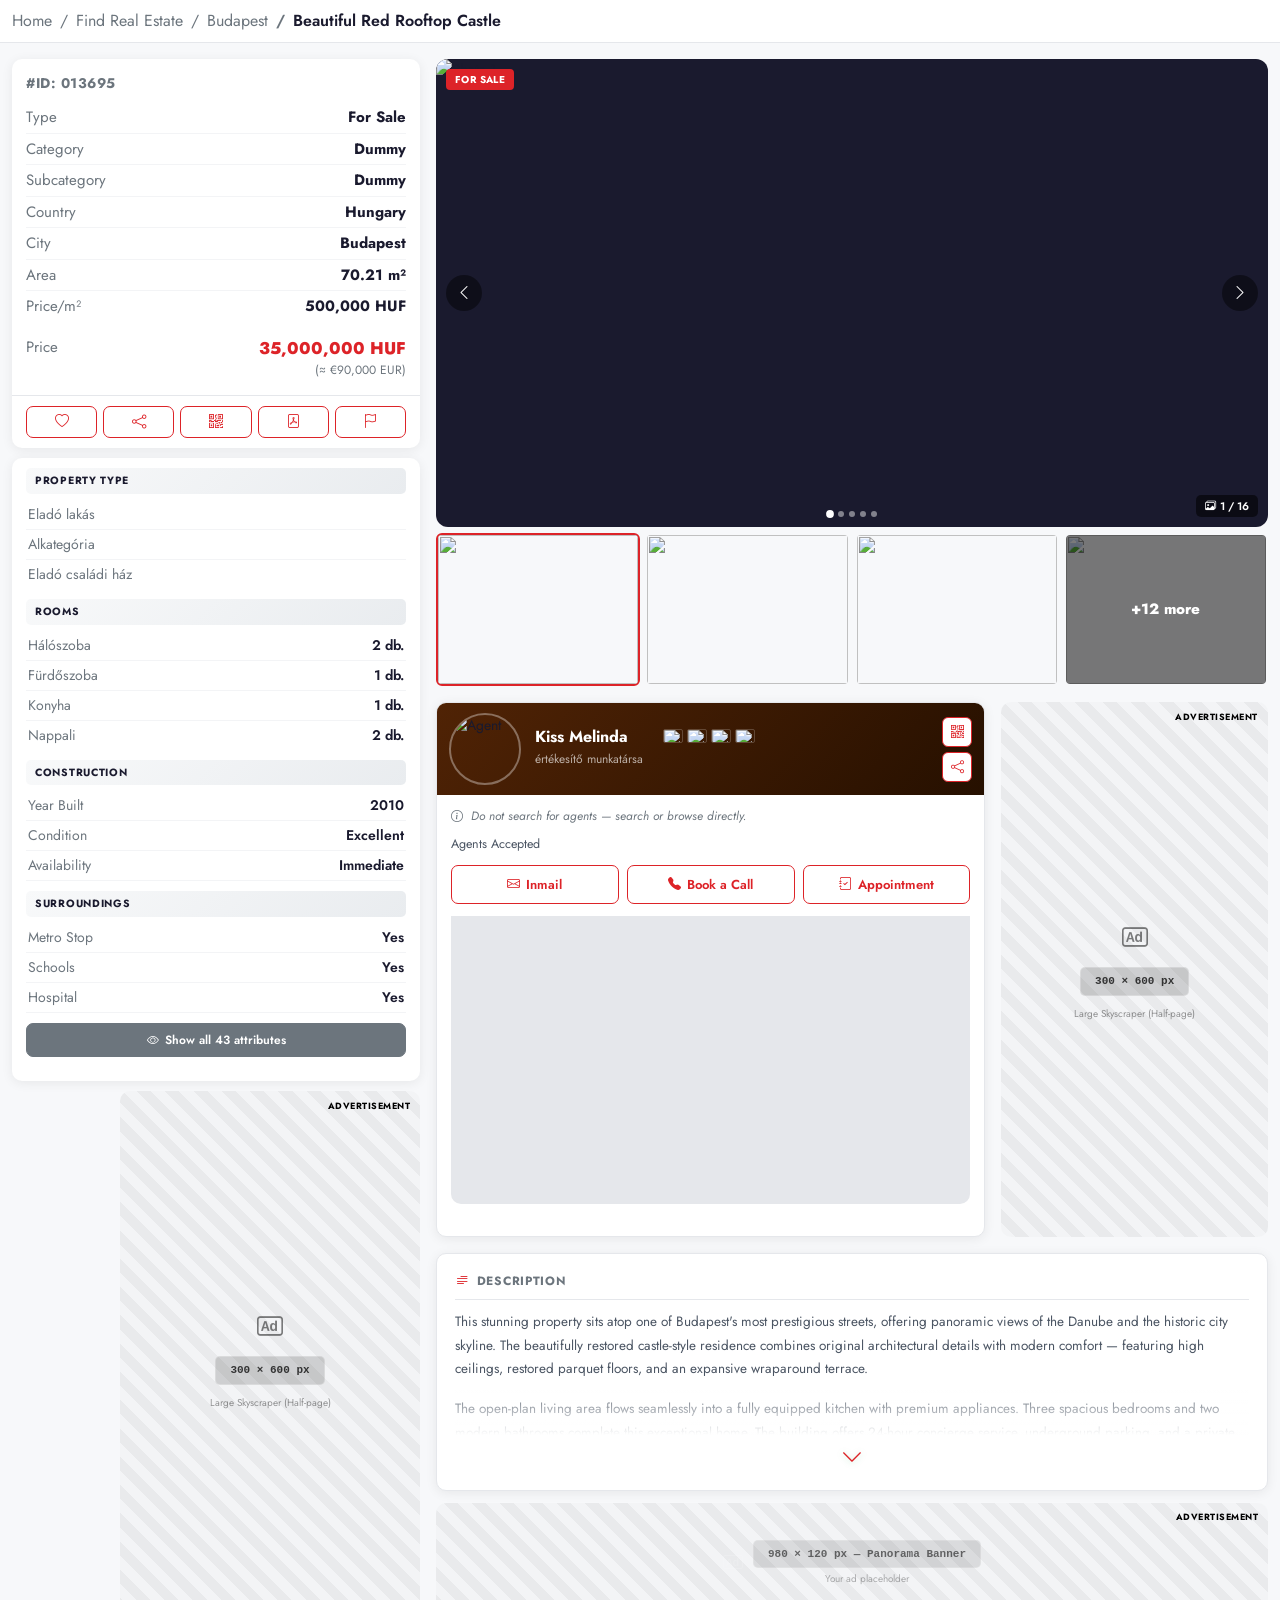
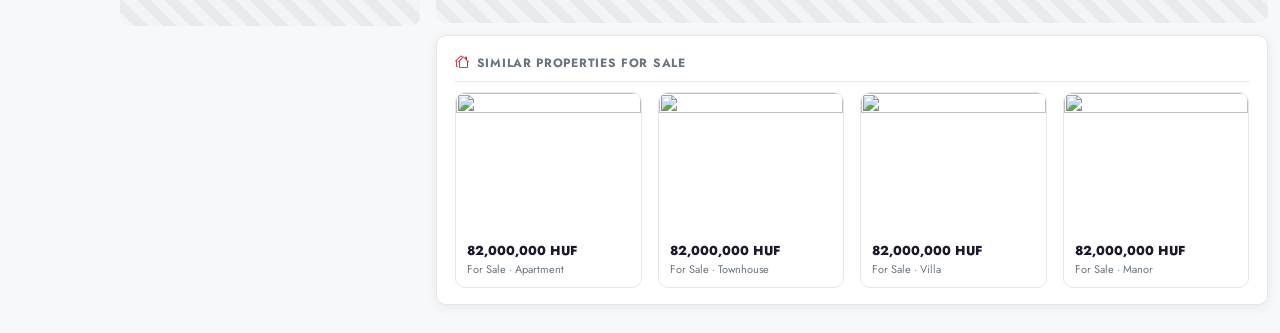
==== property-detail-2.html @ b37d479c "new updates" ====
<!DOCTYPE html>
<html lang="en">
<head>
    <meta charset="UTF-8">
    <meta name="viewport" content="width=device-width, initial-scale=1.0">
    <title>Property Detail — PropAfar</title>

    <link href="https://cdn.jsdelivr.net/npm/bootstrap@5.3.3/dist/css/bootstrap.min.css" rel="stylesheet">
    <link href="https://cdn.jsdelivr.net/npm/bootstrap-icons@1.11.3/font/bootstrap-icons.min.css" rel="stylesheet">
    <link href="https://fonts.googleapis.com/css2?family=Jost:wght@300;400;500;600;700;800&display=swap" rel="stylesheet">

    <style>
        /* ═══════════════════════════════
           TOKENS
        ═══════════════════════════════ */
        :root {
            --red:        #dd2328;
            --red-dark:   #b91c2c;
            --brown-grad: linear-gradient(135deg,#502305 0%,#261000 100%);
            --dark:       #1a1a2e;
            --grey:       #6c757d;
            --border:     #e5e7eb;
            --bg:         #f7f8fa;
            --white:      #ffffff;
            --font:       'Jost', sans-serif;
            --radius:     10px;
            --shadow:     0 2px 12px rgba(0,0,0,0.07);
        }

        *, body { box-sizing: border-box; }
        body {
            font-family: var(--font);
            background: var(--bg);
            color: var(--dark);
            font-size: 14px;
        }
        a { text-decoration: none; color: inherit; }

        /* ── Breadcrumb ── */
        .page-topbar {
            background: var(--white);
            border-bottom: 1px solid var(--border);
            padding: 9px 0;
        }
        .breadcrumb { margin: 0; font-size: 16px; }
        .breadcrumb-item + .breadcrumb-item::before { color: var(--grey); }
        .breadcrumb-item a { color: var(--grey); }
        .breadcrumb-item.active { color: var(--dark); font-weight: 600; }

        /* ── Full-width title bar ── */
        .title-bar {
            padding: 10px 6px;
            border-top: 1px solid #d7d7d7;
            border-radius: 12px 12px 0px 0px;
            margin-top: 12px;
            background: #fff;
        }
        .prop-main-title {
            font-size: 22px;
            font-weight: 800;
            color: var(--dark);
            line-height: 1.25;
            margin: 0;
        }

        /* ════════════════════════════════════
           LEFT COL COMPONENTS
        ════════════════════════════════════ */
        .left-card {
            background: var(--white);
            /*border: 1px solid var(--border);*/
            border-radius: 10px;
            box-shadow: var(--shadow);
            margin-bottom: 10px;
        }

        /* Meta info rows */
        .meta-block { padding: 14px 14px 10px; }
        .meta-id {
            font-size: 14px; font-weight: 700; color: var(--grey);
            text-transform: uppercase; letter-spacing: 0.5px;
            margin-bottom: 8px;
        }
        .meta-row {
            display: flex; justify-content: space-between;
            font-size: 15px; padding: 4px 0;
            border-bottom: 1px solid #f3f4f6;
        }
        .meta-row:last-child { border-bottom: none; }
        .meta-row .ml { color: var(--grey); }
        .meta-row .mv { color: var(--dark); font-weight: 700; text-align: right; }
        .price-line {
            padding: 10px 14px 12px;
            border-top: 1px solid var(--border);
        }
        .price-main { font-size: 17px; font-weight: 800; color: var(--red); margin: 0; }
        .price-sub  { font-size: 12px; color: var(--grey); margin: 0; }

        /* Icon action buttons row (inside left col) */
        .icon-row {
            display: flex; gap: 6px;
            padding: 10px 14px;
            border-top: 1px solid var(--border);
            flex-wrap: wrap;
        }
        .icon-btn {
            flex: 1; min-width: 30px;
            height: 32px;
            border: 1.5px solid var(--red);
            border-radius: 7px;
            background: var(--white);
            display: flex; align-items: center; justify-content: center;
            font-size: 14px; color: var(--red);
            cursor: pointer; transition: all 0.18s;
        }
        .icon-btn:hover { border-color: var(--red); color: var(--white); background: var(--red); }

        /* Nav tabs */
        .nav-tab-link {
            display: flex; align-items: center; gap: 8px;
            padding: 9px 14px; font-size: 12.5px; font-weight: 600;
            color: var(--grey); border-bottom: 1px solid var(--border);
            transition: all 0.15s; cursor: pointer;
        }
        .nav-tab-link:last-child { border-bottom: none; }
        .nav-tab-link:hover { color: var(--red); background: #fff5f5; }
        .nav-tab-link.active { color: var(--red); background: #fff5f5; font-weight: 700; }
        .nav-tab-link i { font-size: 14px; }

        /* Specs section */
        .specs-block { padding: 0 14px 12px; }
        .specs-hdr {
            background: linear-gradient(135deg, #f8f9fa 0%, #e9ecef 100%);
            font-size: 10.5px; font-weight: 700;
            text-transform: uppercase; letter-spacing: 0.7px;
            padding: 5px 9px; border-radius: 5px;
            margin: 10px 0 6px;
        }
        .spec-row {
            display: flex; justify-content: space-between;
            padding: 4px 2px; font-size: 14px;
            border-bottom: 1px solid #f3f4f6;
        }
        .spec-row:last-child { border-bottom: none; }
        .spec-row .sl { color: var(--grey); }
        .spec-row .sv { color: var(--dark); font-weight: 600; text-align: right; }

        /* Show all button */
        .btn-show-all {
            width: 100%; padding: 7px 10px;
            border: 1.5px solid #6c757d;
            border-radius: 7px; background: #6c757d;
            font-family: var(--font); font-size: 12px; font-weight: 600;
            color: #fff; cursor: pointer; transition: all 0.18s;
            display: flex; align-items: center; justify-content: center; gap: 6px;
            margin-top: 10px;
        }
        .btn-show-all:hover { border-color: var(--red); background: var(--red); }

        /* Map */
        .map-frame {
            border-radius: 0 0 var(--radius) var(--radius);
            overflow: hidden;
            height: 288px;
            background: #e5e7eb;
            display: flex; align-items: center; justify-content: center;
            color: var(--grey); font-size: 13px; gap: 8px;
        }
        .map-actions {
            display: flex; gap: 6px; padding: 8px 14px;
            border-top: 1px solid var(--border);
        }
        .map-btn {
            flex: 1; padding: 6px;
            border: 1.5px solid var(--border); border-radius: 6px;
            background: var(--white); font-family: var(--font);
            font-size: 11.5px; font-weight: 600; color: var(--grey);
            cursor: pointer; transition: all 0.15s;
            display: flex; align-items: center; justify-content: center; gap: 4px;
        }
        .map-btn:hover { border-color: var(--red); color: var(--red); }

        /* Post Ad btn */
        .btn-post-ad {
            background: var(--red); color: #fff;
            border: none; border-radius: 7px;
            padding: 7px 16px;
            font-family: var(--font); font-size: 12.5px; font-weight: 700;
            cursor: pointer; transition: background 0.18s; white-space: nowrap;
        }
        .btn-post-ad:hover { background: var(--red-dark); }

        /* ════════════════════════════════════
           RIGHT COL — GALLERY
        ════════════════════════════════════ */
        /* ── Gallery slider ── */
        .gallery-wrap {
            border-radius: 12px;
            overflow: hidden; margin-bottom: 6px;
            position: relative; background: #1a1a2e;
            aspect-ratio: 16/9;
        }

        /* Slides container */
        .gallery-slides {
            display: flex;
            width: 100%; height: 100%;
            transition: transform 0.4s cubic-bezier(0.4,0,0.2,1);
            will-change: transform;
        }
        .gallery-slide {
            min-width: 100%; height: 100%; flex-shrink: 0;
        }
        .gallery-slide img {
            width: 100%; height: 100%; object-fit: cover; display: block;
        }

        /* Prev / Next arrows */
        .gallery-arrow {
            position: absolute; top: 50%; transform: translateY(-50%);
            width: 36px; height: 36px;
            background: rgba(0,0,0,0.45);
            border: none; border-radius: 50%;
            color: #fff; font-size: 16px;
            display: flex; align-items: center; justify-content: center;
            cursor: pointer; z-index: 5;
            transition: background 0.2s;
        }
        .gallery-arrow:hover { background: rgba(0,0,0,0.75); }
        .gallery-arrow.prev { left: 10px; }
        .gallery-arrow.next { right: 10px; }

        .gallery-badge {
            position: absolute; top: 10px; left: 10px; z-index: 5;
            background: var(--red); color: #fff;
            font-size: 10px; font-weight: 700;
            padding: 3px 9px; border-radius: 4px;
            text-transform: uppercase; letter-spacing: 0.4px;
        }
        .gallery-count {
            position: absolute; bottom: 10px; right: 10px; z-index: 5;
            background: rgba(0,0,0,0.55); color: #fff;
            font-size: 11px; font-weight: 600;
            padding: 3px 9px; border-radius: 5px;
            display: flex; align-items: center; gap: 4px;
        }

        /* Dot indicators */
        .gallery-dots {
            position: absolute; bottom: 10px; left: 50%; transform: translateX(-50%);
            display: flex; gap: 5px; z-index: 5;
        }
        .gdot {
            width: 6px; height: 6px; border-radius: 50%;
            background: rgba(255,255,255,0.45);
            cursor: pointer; transition: all 0.2s;
            border: none; padding: 0;
        }
        .gdot.active { background: #fff; transform: scale(1.3); }

        /* Thumbnails */
        .thumbs-row {
            display: grid; grid-template-columns: repeat(4,1fr); gap: 5px;
        }
        .thumb-item {
            border-radius: 6px; overflow: hidden;
            aspect-ratio: 4/3; cursor: pointer; position: relative;
            border: 2.5px solid transparent;
            transition: border-color 0.2s;
        }
        .thumb-item img {
            width: 100%; height: 100%; object-fit: cover; display: block;
            transition: transform 0.25s;
        }
        .thumb-item:hover img { transform: scale(1.06); }
        .thumb-item.active { border-color: var(--red); }

        /* Last thumb overlay: shows "+N more" */
        .thumb-item.more-overlay::after {
            content: attr(data-more);
            position: absolute; inset: 0;
            background: rgba(0,0,0,0.52); color: #fff;
            font-size: 15px; font-weight: 800;
            display: flex; align-items: center; justify-content: center;
            border-radius: 4px;
        }

        /* Lightbox overlay */
        .lightbox {
            display: none;
            position: fixed; inset: 0; z-index: 9999;
            background: rgba(0,0,0,0.92);
            align-items: center; justify-content: center;
            flex-direction: column;
        }
        .lightbox.open { display: flex; }
        .lightbox-img {
            max-width: 90vw; max-height: 80vh;
            object-fit: contain; border-radius: 8px;
            display: block;
        }
        .lightbox-close {
            position: absolute; top: 16px; right: 20px;
            background: none; border: none; color: #fff;
            font-size: 28px; cursor: pointer; line-height: 1;
        }
        .lightbox-nav {
            position: absolute; top: 45%; transform: translateY(-50%);
            width: 44px; height: 44px;
            background: rgba(255,255,255,0.15); border: none;
            border-radius: 50%; color: #fff; font-size: 20px;
            display: flex; align-items: center; justify-content: center;
            cursor: pointer; transition: background 0.2s;
        }
        .lightbox-nav:hover { background: rgba(255,255,255,0.3); }
        .lightbox-nav.prev { left: 20px; }
        .lightbox-nav.next { right: 20px; }
        .lightbox-counter {
            margin-top: 14px; color: rgba(255,255,255,0.6);
            font-size: 13px; font-weight: 600;
        }

        /* ════════════════════════════════════
           vCARD  (col-lg-8 below photos)
        ════════════════════════════════════ */
        .vcard {
            background: var(--white);
            border: 1px solid var(--border);
            border-radius: var(--radius);
            overflow: hidden; box-shadow: var(--shadow);
            height: 100%;
        }

        /* Horizontal header row */
        .vcard-hdr {
            background: var(--brown-grad);
            padding: 10px 12px;
            display: flex; align-items: center; gap: 14px;
        }
        .vcard-avatar {
            width: 72px; height: 72px; border-radius: 50%;
            border: 2.5px solid rgba(255,255,255,0.35);
            object-fit: cover; flex-shrink: 0;
        }
        .vcard-hdr-right { flex: 1; min-width: 0;    flex-direction: row;
    display: flex;
    gap: 20px;
    align-items: self-start; }
        .vcard-brand {
            display: flex; align-items: center; gap: 6px;
            margin-bottom: 4px;
        }
        .vcard-brand-logo {
            font-size: 15px; font-weight: 800; color: #fff;
            letter-spacing: -0.3px;
        }
        .vcard-brand-logo span { color: rgba(255,255,255,0.6); }
        .vcard-name { font-size: 16px; font-weight: 700; color: #fff; margin-bottom: 1px; }
        .vcard-role { font-size: 12px; color: rgba(255,255,255,0.65); margin-bottom: 6px; }
        .vcard-flags { display: flex; gap: 4px; }
        .flag-img {
            width: 20px; height: 14px; border-radius: 2px;
            object-fit: cover; border: 1px solid rgba(255,255,255,0.2);
        }
        /* small icon actions in vcard header */
        .vcard-hdr-icons {
            display: flex; gap: 5px; margin-left: auto; flex-shrink: 0;flex-direction: column;
        }
        .vcard-icon-btn {
            width: 30px; height: 30px;
            border-radius: 6px; background: rgba(255,255,255,1);
            border: 1.5px solid var(--red);
            display: flex; align-items: center; justify-content: center;
            font-size: 13px; color: rgba(255,255,255,0.8);
            cursor: pointer; transition: background 0.15s;
        }
        .vcard-icon-btn i {
            color: var(--red);
        }
        .vcard-icon-btn:hover { background: var(--red);color: var(--white); }
        .vcard-icon-btn:hover i {
            color: var(--white);
        }
        /* vCard body */
        .vcard-body { padding: 12px 14px; }
        .vcard-note {
            font-size: 12px; color: var(--grey);
            font-style: italic; margin-bottom: 10px;
        }
        .vcard-desc {
            font-size: 12.5px; color: #4b5563;
            line-height: 1.55; margin-bottom: 10px;
        }

        /* CTA buttons grid */
        .vcard-btns { display: grid; grid-template-columns: 1fr 1fr 1fr; gap: 8px; margin-bottom: 12px; }
        .btn-v-outline {
            padding: 9px 8px; border: 1.5px solid var(--red);
            border-radius: 7px; background: var(--white);
            font-family: var(--font); font-size: 13px; font-weight: 600;
            color: var(--red); cursor: pointer; transition: all 0.18s;
            display: flex; align-items: center; justify-content: center; gap: 6px;
        }
        .btn-v-outline:hover { border-color: var(--red); color: var(--white);background: var(--red); }
        .btn-v-solid {
            padding: 9px 8px; border: none;
            border-radius: 7px; background: var(--red);
            font-family: var(--font); font-size: 13px; font-weight: 700;
            color: #fff; cursor: pointer; transition: background 0.18s;
            display: flex; align-items: center; justify-content: center; gap: 6px;
        }
        .btn-v-solid:hover { background: var(--red-dark); }

        /* Other listings slider */
        .slider-label {
            font-size: 11px; font-weight: 700; color: var(--grey);
            text-transform: uppercase; letter-spacing: 0.6px;
            margin-bottom: 7px;
        }
        .slider-nav { display: flex; gap: 5px; margin-bottom: 6px; }
        .slider-arrow {
            width: 24px; height: 24px; border-radius: 5px;
            border: 1.5px solid var(--border); background: var(--white);
            display: flex; align-items: center; justify-content: center;
            font-size: 11px; color: var(--grey); cursor: pointer; transition: all 0.15s;
        }
        .slider-arrow:hover { border-color: var(--red); color: var(--red); }
        .listing-slider {
            display: flex; gap: 8px;
            overflow-x: auto; scroll-behavior: smooth;
            scrollbar-width: none; padding-bottom: 4px;
        }
        .listing-slider::-webkit-scrollbar { display: none; }
        .mini-card { flex-shrink: 0; width: 96px; cursor: pointer; }
        .mini-card img {
            width: 100%; aspect-ratio: 4/3; object-fit: cover;
            border-radius: 6px; border: 1px solid var(--border);
            display: block; transition: transform 0.2s;
        }
        .mini-card:hover img { transform: scale(1.03); }
        .mini-price { font-size: 10.5px; font-weight: 700; color: var(--dark); margin-top: 3px; }
        .mini-loc   { font-size: 10px; color: var(--grey); white-space: nowrap; overflow: hidden; text-overflow: ellipsis; }
        .btn-view-all {
            width: 100%; padding: 7px;
            border: 1.5px solid #6c757d; border-radius: 7px;
            background: #6c757d; font-family: var(--font);
            font-size: 12px; font-weight: 600; color: #fff;
            cursor: pointer; transition: all 0.18s; margin-top: 8px;
            display: flex; align-items: center; justify-content: center; gap: 5px;
        }
        .btn-view-all:hover { border-color: var(--red); background: var(--red); }

        /* ════════════════════════════════════
           VERTICAL AD  col-lg-4
        ════════════════════════════════════ */
        .ad-vertical {
            background: repeating-linear-gradient(
            45deg, #f3f4f6 0px, #f3f4f6 10px, #e9eaec 10px, #e9eaec 20px);
            border-radius: var(--radius);
            height: 100%; min-height: 535px;min-width: 250px;max-width: 300px;
            display: flex; flex-direction: column;
            align-items: center; justify-content: center;
            gap: 10px; position: relative;
        }
        .ad-label-tag {
            position: absolute; top: 8px; right: 10px;
            font-size: 9px; font-weight: 700;
            text-transform: uppercase; letter-spacing: 0.5px;
            color: #000;
        }
        .ad-size-pill {
            background: rgba(0,0,0,0.15);
            border: 1px solid rgba(255,255,255,0.25);
            color: rgba(0,0,0,0.75);
            font-size: 11px; font-weight: 700;
            padding: 5px 14px; border-radius: 5px;
            font-family: 'Courier New', monospace;
        }
        .ad-vertical small { color: rgba(0,0,0,0.4); font-size: 10px; }

        /* ════════════════════════════════════
           BELOW — Description, Panorama, Similar
        ════════════════════════════════════ */
        .section-card {
            background: var(--white);
            border: 1px solid var(--border);
            border-radius: var(--radius);
            padding: 16px 18px;
            box-shadow: var(--shadow);
            margin-bottom: 12px;
        }
        .section-title {
            font-size: 12px; font-weight: 700;
            text-transform: uppercase; letter-spacing: 0.7px;
            color: var(--grey); margin-bottom: 10px;
            padding-bottom: 8px; border-bottom: 1px solid var(--border);
            display: flex; align-items: center; gap: 7px;
        }
        .section-title i { color: var(--red); font-size: 14px; }
        .desc-text { font-size: 13.5px; color: #4b5563; line-height: 1.75; }

        /* Panorama */
        .panorama-ad {
            background: repeating-linear-gradient(
            45deg, #f3f4f6 0px, #f3f4f6 10px, #e9eaec 10px, #e9eaec 20px
          );
            border-radius: var(--radius);
            height: 120px; margin-bottom: 12px;
            display: flex; align-items: center; justify-content: center;
            gap: 10px; position: relative;
            color: rgba(255,255,255,0.5);
        }
        .panorama-ad .ad-label-tag { position:absolute; top:7px; right:10px; }
        .panorama-ad .ad-size-pill {
            background: rgba(0,0,0,0.1);
            border: 1px solid rgba(255,255,255,0.18);
            color: rgba(0,0,0,0.55);
        }

        /* Similar */
        .sim-card {
            background: var(--white); border: 1px solid var(--border);
            border-radius: var(--radius); overflow: hidden;
            transition: box-shadow 0.2s, transform 0.2s;
        }
        .sim-card:hover { box-shadow: 0 6px 20px rgba(0,0,0,0.1); transform: translateY(-2px); }
        .sim-card img { width: 100%; aspect-ratio: 4/3; object-fit: cover; display: block; }
        .sim-body { padding: 9px 11px; }
        .sim-price { font-size: 13px; font-weight: 800; color: var(--dark); margin-bottom: 1px; }
        .sim-sub   { font-size: 11px; color: var(--grey); }

        /* ════════════════════════════════════
           MODALS
        ════════════════════════════════════ */
        .modal-content {
            border: none; border-radius: 14px; overflow: hidden;
            box-shadow: 0 20px 60px rgba(0,0,0,0.2);
            font-family: var(--font);
        }
        .modal-header {
            border-bottom: 1px solid var(--border); padding: 14px 18px;
            background: var(--white);
        }
        .modal-title { font-size: 15px; font-weight: 700; color: var(--dark); display: flex; align-items: center; gap: 7px; }
        .modal-title i { color: var(--red); }
        .modal-body { padding: 16px 18px; }
        .modal-footer { border-top: 1px solid var(--border); padding: 11px 18px; }

        .form-label { font-size: 12px; font-weight: 600; color: var(--grey); margin-bottom: 4px; }
        .form-control, .form-select {
            border: 1.5px solid var(--border); border-radius: 7px;
            font-family: var(--font); font-size: 13.5px; padding: 8px 11px; color: var(--dark);
        }
        .form-control:focus, .form-select:focus {
            border-color: var(--red); box-shadow: 0 0 0 3px rgba(221,35,40,0.1);
        }
        .btn-modal-primary {
            background: var(--red); color: #fff; border: none; border-radius: 7px;
            padding: 9px 20px; font-family: var(--font); font-size: 13.5px;
            font-weight: 700; cursor: pointer; transition: background 0.18s;
        }
        .btn-modal-primary:hover { background: var(--red-dark); color: #fff; }
        .btn-modal-secondary {
            background: var(--bg); color: var(--dark);
            border: 1.5px solid var(--border); border-radius: 7px;
            padding: 9px 18px; font-family: var(--font);
            font-size: 13.5px; font-weight: 600; cursor: pointer; transition: all 0.18s;
        }
        .btn-modal-secondary:hover { border-color: var(--grey); }

        /* Share icons */
        .share-icons { display: flex; gap: 7px; flex-wrap: wrap; margin-top: 10px; }
        .sh-icon {
            width: 36px; height: 36px; border-radius: 7px;
            display: flex; align-items: center; justify-content: center;
            font-size: 16px; color: #fff; cursor: pointer;
        }
        .sh-icon:hover { opacity: 0.82; }
        .sh-fb { background: #1877F2; } .sh-tw { background: #1DA1F2; }
        .sh-wa { background: #25D366; } .sh-em { background: var(--grey); }
        .sh-li { background: #0A66C2; }

        /* Folder options */
        .folder-opt {
            border: 1.5px solid var(--border); border-radius: 7px;
            padding: 8px 12px; cursor: pointer; margin-bottom: 7px;
            display: flex; align-items: center; gap: 8px;
            font-size: 13px; font-weight: 600; color: var(--dark); transition: all 0.18s;
        }
        .folder-opt:hover { border-color: var(--red); background: #fff5f5; color: var(--red); }
        .folder-opt i { font-size: 15px; }

        /* Report options */
        .report-opt {
            border: 1.5px solid var(--border); border-radius: 7px;
            padding: 8px 11px; cursor: pointer; margin-bottom: 7px;
            display: flex; align-items: center; gap: 8px;
            font-size: 12.5px; transition: all 0.18s;
        }
        .report-opt:hover { border-color: var(--red); background: #fff5f5; }
        .report-opt input { accent-color: var(--red); }

        /* Booking */
        .step-bar { display: flex; gap: 3px; margin-bottom: 16px; }
        .sdot {
            flex: 1; height: 4px; border-radius: 2px;
            background: var(--border); transition: background 0.3s;
        }
        .sdot.active { background: var(--red); }
        .sdot.done   { background: #16a34a; }

        .book-opt {
            border: 1.5px solid var(--border); border-radius: 9px;
            padding: 12px 13px; cursor: pointer; margin-bottom: 8px;
            display: flex; align-items: center; gap: 11px; transition: all 0.18s;
        }
        .book-opt:hover, .book-opt.selected { border-color: var(--red); background: #fff5f5; }
        .book-opt-icon {
            width: 38px; height: 38px; border-radius: 8px;
            background: var(--bg); display: flex; align-items: center; justify-content: center;
            font-size: 17px; flex-shrink: 0;
        }
        .book-opt h6 { margin: 0 0 2px; font-size: 13px; font-weight: 700; }
        .book-opt p  { margin: 0; font-size: 12px; color: var(--grey); }

        .date-grid-wrap .hdr-row, .date-grid-wrap .day-row {
            display: grid; grid-template-columns: repeat(7,1fr); gap: 2px;
        }
        .cal-hdr { text-align: center; font-size: 10px; font-weight: 700; color: var(--grey); padding: 3px 0; }
        .cal-day {
            text-align: center; padding: 5px 0; border-radius: 5px;
            font-size: 12px; font-weight: 600; cursor: pointer;
            color: var(--dark); transition: all 0.15s;
        }
        .cal-day:hover  { background: #fff5f5; color: var(--red); }
        .cal-day.sel    { background: var(--red); color: #fff; }
        .cal-day.today  { border: 1.5px solid var(--red); }
        .cal-day.off    { color: #d1d5db; cursor: not-allowed; }

        .time-grid { display: grid; grid-template-columns: repeat(4,1fr); gap: 5px; margin-top: 8px; }
        .t-slot {
            border: 1.5px solid var(--border); border-radius: 6px;
            padding: 7px 3px; text-align: center;
            font-size: 12px; font-weight: 600; cursor: pointer;
            color: var(--dark); transition: all 0.15s;
        }
        .t-slot:hover   { border-color: var(--red); color: var(--red); }
        .t-slot.sel     { background: var(--red); color: #fff; border-color: var(--red); }
        .t-slot.off     { opacity: 0.35; cursor: not-allowed; }

        .confirm-box {
            background: var(--bg); border-radius: 8px;
            padding: 11px 13px; margin-bottom: 13px;
        }
        .c-row {
            display: flex; justify-content: space-between;
            padding: 4px 0; font-size: 12.5px;
            border-bottom: 1px solid var(--border);
        }
        .c-row:last-child { border-bottom: none; }
        .c-row .cl { color: var(--grey); }
        .c-row .cv { font-weight: 700; color: var(--dark); }

        .success-block { text-align: center; padding: 14px 0; }
        .suc-circle {
            width: 58px; height: 58px; border-radius: 50%;
            background: #f0fdf4; border: 2px solid #16a34a;
            display: flex; align-items: center; justify-content: center;
            font-size: 25px; color: #16a34a; margin: 0 auto 12px;
        }
        .success-block h5 { font-weight: 800; color: var(--dark); margin-bottom: 5px; }
        .success-block p  { font-size: 13px; color: var(--grey); line-height: 1.6; }

        /* QR box */
        .qr-box { background: var(--bg); border-radius: 9px; padding: 16px; text-align: center; }

        /* Package options */
        .pkg-opt {
            border: 1.5px solid var(--border); border-radius: 8px;
            padding: 10px; text-align: center; cursor: pointer;
            transition: all 0.18s;
        }
        .pkg-opt:hover, .pkg-opt.selected { border-color: var(--red); background: #fff5f5; }
        .pkg-opt strong { display: block; font-size: 13px; margin-bottom: 2px; }
        .pkg-opt small { color: var(--grey); font-size: 11.5px; }

        @media (max-width: 992px) {
            .ad-vertical { min-height: 280px; }
        }
        @media (max-width: 768px) {
            .thumbs-row { grid-template-columns: repeat(4,1fr); }
            .vcard-btns { grid-template-columns: 1fr; }
        }
        .desc-collapse {
                        position: relative;
                        max-height: 125px;       /* ~3 lines collapsed */
                        overflow: hidden;
                        transition: max-height 0.45s ease;
                    }
                    .desc-collapse.expanded {
                        max-height: 600px;
                    }
                    /* White fade-out gradient at bottom */
                    .desc-fade {
                        position: absolute;
                        bottom: 0; left: 0; right: 0;
                        height: 52px;
                        background: linear-gradient(to bottom, rgba(255,255,255,0) 0%, rgba(255,255,255,1) 100%);
                        pointer-events: none;
                        transition: opacity 0.3s ease;
                    }
                    .desc-collapse.expanded .desc-fade {
                        opacity: 0;
                    }
                    /* Chevron toggle button */
                    .desc-toggle {
                        display: flex;
                        align-items: center;
                        justify-content: center;
                        margin-top: 6px;
                        cursor: pointer;
                    }
                    .desc-toggle i {
                        font-size: 22px;
                        color: #dd2328;          /* green chevron as in screenshot */
                        font-weight: 900;
                        transition: transform 0.35s ease;
                        filter: drop-shadow(0 1px 3px rgba(22,163,74,0.25));
                    }
                    .desc-toggle i.flipped {
                        transform: rotate(180deg);
                    }
        .set-lightbox-gallery-ad {
            display: flex;
            gap: 12px;
        }
        @media only screen and (max-width: 991px) {
            .set-lightbox-gallery-ad {
                flex-direction: column;
            }
        }
    </style>
</head>
<body>

    <!-- ═════════════════════════
         BREADCRUMB
    ═════════════════════════ -->
    <div class="page-topbar">
        <div class="container-xxl">
            <nav><ol class="breadcrumb">
                <li class="breadcrumb-item"><a href="#">Home</a></li>
                <li class="breadcrumb-item"><a href="#">Find Real Estate</a></li>
                <li class="breadcrumb-item"><a href="#">Budapest</a></li>
                <li class="breadcrumb-item active">Beautiful Red Rooftop Castle</li>
            </ol></nav>
        </div>
    </div>
    <!-- ═════════════════════════
         MAIN CONTENT
    ═════════════════════════ -->
    <div class="container-xxl py-3">
        <div class="row g-3">

            <!-- ══════════════════
                 LEFT: col-lg-3
            ══════════════════ -->
            <div class="col-lg-4">

                <!-- ID + basic meta -->
                <div class="left-card">
                    <div class="meta-block">
                        <div class="meta-id">#ID: 013695</div>
                        <div class="meta-row"><span class="ml">Type</span><span class="mv">For Sale</span></div>
                        <div class="meta-row"><span class="ml">Category</span><span class="mv">Dummy</span></div>
                        <div class="meta-row"><span class="ml">Subcategory</span><span class="mv">Dummy</span></div>
                        <div class="meta-row"><span class="ml">Country</span><span class="mv">Hungary</span></div>
                        <div class="meta-row"><span class="ml">City</span><span class="mv">Budapest</span></div>
                        <div class="meta-row"><span class="ml">Area</span><span class="mv">70.21 m²</span></div>
                        <div class="meta-row"><span class="ml">Price/m²</span><span class="mv">500,000 HUF</span></div>
                    </div>
                    <div class="price-line text-end border-0 pt-0">
                        <div class="meta-row">
                            <span class="ml">Price</span>
                            <div>
                                <p class="price-main">35,000,000 HUF</p>
                                <p class="price-sub">(≈ €90,000 EUR)</p>
                            </div>
                        </div>
                    </div>

                    <!-- Icon action buttons — INSIDE left col per Figma -->
                    <div class="icon-row">
                        <button class="icon-btn" data-bs-toggle="modal" data-bs-target="#modalFavourite" title="Favourite"><i class="bi bi-heart"></i></button>
                        <button class="icon-btn" data-bs-toggle="modal" data-bs-target="#modalShare"    title="Share"><i class="bi bi-share"></i></button>
                        <button class="icon-btn" data-bs-toggle="modal" data-bs-target="#modalQR"       title="QR Code"><i class="bi bi-qr-code"></i></button>
                        <button class="icon-btn" data-bs-toggle="modal" data-bs-target="#modalPDF"      title="Download PDF"><i class="bi bi-file-pdf"></i></button>
                        <button class="icon-btn" data-bs-toggle="modal" data-bs-target="#modalReport"   title="Report"><i class="bi bi-flag"></i></button>
                    </div>
                </div>

                <!-- Specs -->
                <div class="left-card" style="padding:0 0 12px;">
                    <div class="specs-block">

                        <!-- 2-column sub-grid: Property Type | Rooms -->
                        <div class="row">
                            <div class="col-12">
                                <div class="specs-hdr">Property Type</div>
                                <div class="spec-row"><span class="sl">Eladó lakás</span></div>
                                <div class="spec-row"><span class="sl">Alkategória</span></div>
                                <div class="spec-row"><span class="sl">Eladó családi ház</span></div>
                            </div>
                            <div class="col-12">
                                <div class="specs-hdr">Rooms</div>
                                <div class="spec-row"><span class="sl">Hálószoba</span><span class="sv">2 db.</span></div>
                                <div class="spec-row"><span class="sl">Fürdőszoba</span><span class="sv">1 db.</span></div>
                                <div class="spec-row"><span class="sl">Konyha</span><span class="sv">1 db.</span></div>
                                <div class="spec-row"><span class="sl">Nappali</span><span class="sv">2 db.</span></div>
                            </div>
                        </div>

                        <div class="specs-hdr">Construction</div>
                        <div class="spec-row"><span class="sl">Year Built</span><span class="sv">2010</span></div>
                        <div class="spec-row"><span class="sl">Condition</span><span class="sv">Excellent</span></div>
                        <div class="spec-row"><span class="sl">Availability</span><span class="sv">Immediate</span></div>

                        <div class="specs-hdr">Surroundings</div>
                        <div class="spec-row"><span class="sl">Metro Stop</span><span class="sv">Yes</span></div>
                        <div class="spec-row"><span class="sl">Schools</span><span class="sv">Yes</span></div>
                        <div class="spec-row"><span class="sl">Hospital</span><span class="sv">Yes</span></div>

                        <button class="btn-show-all" data-bs-toggle="modal" data-bs-target="#modalAllSpecs">
                            <i class="bi bi-eye"></i> Show all 43 attributes
                        </button>
                    </div>
                </div>
                <div class="left-card bg-transparent shadow-none">
                    <div class="ad-vertical ms-auto">
                        <span class="ad-label-tag">Advertisement</span>
                        <i class="bi bi-badge-ad" style="font-size:26px;color:rgba(0,0,0,0.5);"></i>
                        <div class="ad-size-pill">300 × 600 px</div>
                        <small>Large Skyscraper (Half-page)</small>
                    </div>
                </div>
            </div><!-- /col-lg-3 -->


            <!-- ══════════════════
                 RIGHT: col-lg-9
            ══════════════════ -->
            <div class="col-lg-8">

                <!-- ── Main photo SLIDER ── -->
                <div class="gallery-wrap" id="galleryWrap">
                    <div class="gallery-slides" id="gallerySlides">
                        <div class="gallery-slide"><img src="https://images.unsplash.com/photo-1580587771525-78b9dba3b914?w=900&q=80" alt="Photo 1"></div>
                        <div class="gallery-slide"><img src="https://images.unsplash.com/photo-1564013799919-ab600027ffc6?w=900&q=80" alt="Photo 2"></div>
                        <div class="gallery-slide"><img src="https://images.unsplash.com/photo-1613490493576-7fde63acd811?w=900&q=80" alt="Photo 3"></div>
                        <div class="gallery-slide"><img src="https://images.unsplash.com/photo-1600585154340-be6161a56a0c?w=900&q=80" alt="Photo 4"></div>
                        <div class="gallery-slide"><img src="https://images.unsplash.com/photo-1512917774080-9991f1c4c750?w=900&q=80" alt="Photo 5"></div>
                        <div class="gallery-slide"><img src="https://images.unsplash.com/photo-1570129477492-45c003edd2be?w=900&q=80" alt="Photo 6"></div>
                        <div class="gallery-slide"><img src="https://images.unsplash.com/photo-1605276374104-dee2a0ed3cd6?w=900&q=80" alt="Photo 7"></div>
                        <div class="gallery-slide"><img src="https://images.unsplash.com/photo-1599427303058-f04cbcf4756f?w=900&q=80" alt="Photo 8"></div>
                        <div class="gallery-slide"><img src="https://images.unsplash.com/photo-1523217582562-09d0def993a6?w=900&q=80" alt="Photo 9"></div>
                        <div class="gallery-slide"><img src="https://images.unsplash.com/photo-1576941089067-2de3c901e126?w=900&q=80" alt="Photo 10"></div>
                        <div class="gallery-slide"><img src="https://images.unsplash.com/photo-1560185007-cde436f6a4d0?w=900&q=80" alt="Photo 11"></div>
                        <div class="gallery-slide"><img src="https://images.unsplash.com/photo-1484154218962-a197022b5858?w=900&q=80" alt="Photo 12"></div>
                        <div class="gallery-slide"><img src="https://images.unsplash.com/photo-1502672260266-1c1ef2d93688?w=900&q=80" alt="Photo 13"></div>
                        <div class="gallery-slide"><img src="https://images.unsplash.com/photo-1574362848149-11496d93a7c7?w=900&q=80" alt="Photo 14"></div>
                        <div class="gallery-slide"><img src="https://images.unsplash.com/photo-1558618666-fcd25c85cd64?w=900&q=80" alt="Photo 15"></div>
                        <div class="gallery-slide"><img src="https://images.unsplash.com/photo-1556909114-f6e7ad7d3136?w=900&q=80" alt="Photo 16"></div>
                    </div>
                    <button class="gallery-arrow prev" onclick="galMove(-1)" aria-label="Previous"><i class="bi bi-chevron-left"></i></button>
                    <button class="gallery-arrow next" onclick="galMove(1)"  aria-label="Next"><i class="bi bi-chevron-right"></i></button>
                    <span class="gallery-badge">For Sale</span>
                    <div class="gallery-dots" id="galDots"></div>
                    <div class="gallery-count"><i class="bi bi-images"></i> <span id="galCounter">1 / 16</span></div>
                </div>

                <!-- ── 4 Thumbnails (first 3 go to that slide; 4th opens lightbox) ── -->
                <div class="thumbs-row mb-3">
                    <div class="thumb-item active" data-index="0" onclick="galGoTo(0)">
                        <img src="https://images.unsplash.com/photo-1580587771525-78b9dba3b914?w=300&q=80" alt="">
                    </div>
                    <div class="thumb-item" data-index="1" onclick="galGoTo(1)">
                        <img src="https://images.unsplash.com/photo-1564013799919-ab600027ffc6?w=300&q=80" alt="">
                    </div>
                    <div class="thumb-item" data-index="2" onclick="galGoTo(2)">
                        <img src="https://images.unsplash.com/photo-1613490493576-7fde63acd811?w=300&q=80" alt="">
                    </div>
                    <div class="thumb-item more-overlay" data-index="3" data-more="+12 more" onclick="openLightbox(3)">
                        <img src="https://images.unsplash.com/photo-1600585154340-be6161a56a0c?w=300&q=80" alt="">
                    </div>
                </div>

                <!-- ── LIGHTBOX ── -->
                <div class="lightbox" id="lightbox" onclick="closeLightboxOutside(event)">
                    <button class="lightbox-close" onclick="closeLightbox()"><i class="bi bi-x-lg"></i></button>
                    <button class="lightbox-nav prev" onclick="lbMove(-1)"><i class="bi bi-chevron-left"></i></button>
                    <div class="set-lightbox-gallery-ad">
                        <img class="lightbox-img" id="lbImg" src="" alt="">
                        <div class="ad-vertical">
                            <span class="ad-label-tag">Advertisement</span>
                            <i class="bi bi-badge-ad" style="font-size:26px;color:rgba(0,0,0,0.5);"></i>
                            <div class="ad-size-pill">300 × 600 px</div>
                            <small>Large Skyscraper (Half-page)</small>
                        </div>
                    </div>
                    <button class="lightbox-nav next" onclick="lbMove(1)"><i class="bi bi-chevron-right"></i></button>
                    <div class="lightbox-counter" id="lbCounter"></div>
                </div>

                <!-- vCard + Ad row -->
                <div class="row g-3 mb-3">

                    <!-- vCard col-lg-8 -->
                    <div class="col-lg-8">
                        <div class="vcard">

                            <!-- Horizontal header -->
                            <div class="vcard-hdr">
                                <img src="https://i.pravatar.cc/150?img=47" class="vcard-avatar" alt="Agent">
                                <div class="vcard-hdr-right">
                                    <div>
                                        <div class="vcard-name">Kiss Melinda</div>
                                        <div class="vcard-role">értékesítő munkatársa</div>
                                    </div>
                                    <div>
                                        
                                        <div class="vcard-flags mt-1">
                                            <img src="https://flagcdn.com/w40/gb.png" class="flag-img" alt="EN">
                                            <img src="https://flagcdn.com/w40/de.png" class="flag-img" alt="DE">
                                            <img src="https://flagcdn.com/w40/hu.png" class="flag-img" alt="HU">
                                            <img src="https://flagcdn.com/w40/fr.png" class="flag-img" alt="FR">
                                        </div>
                                    </div>
                                </div>
                                <!-- QR + Share icons in header -->
                                <div class="vcard-hdr-icons">
                                    <div class="vcard-icon-btn" data-bs-toggle="modal" data-bs-target="#modalQR" title="QR Code"><i class="bi bi-qr-code"></i></div>
                                    <div class="vcard-icon-btn" data-bs-toggle="modal" data-bs-target="#modalShare" title="Share"><i class="bi bi-share"></i></div>
                                </div>
                            </div>

                            <!-- Body -->
                            <div class="vcard-body">
                                <p class="vcard-note">
                                    <i class="bi bi-info-circle me-1"></i>
                                    Do not search for agents — search or browse directly.
                                </p>

                                <!-- Description snippet -->
                                <p class="vcard-desc">
                                    Agents Accepted
                                </p>

                                <!-- CTA buttons -->
                                <div class="vcard-btns">
                                    <button class="btn-v-outline" data-bs-toggle="modal" data-bs-target="#modalContact">
                                        <i class="bi bi-envelope"></i> Inmail
                                    </button>
                                    <button class="btn-v-outline" data-bs-toggle="modal" data-bs-target="#modalBookCall">
                                        <i class="bi bi-telephone-fill"></i> Book a Call
                                    </button>
                                    <button class="btn-v-outline" data-bs-toggle="modal" data-bs-target="#modalContact">
                                        <i class="bi bi-journal-check"></i> Appointment 
                                    </button>
                                </div>
                                <div class="map-frame">
                                    <iframe src="https://www.google.com/maps/embed?pb=!1m18!1m12!1m3!1d158857.83988672632!2d-0.26640348487948917!3d51.52873980502969!2m3!1f0!2f0!3f0!3m2!1i1024!2i768!4f13.1!3m3!1m2!1s0x47d8a00baf21de75%3A0x52963a5addd52a99!2sLondon%2C%20UK!5e0!3m2!1sen!2s!4v1775550481436!5m2!1sen!2s" width="100%" height="100%" style="border:0;" allowfullscreen="" loading="lazy" referrerpolicy="no-referrer-when-downgrade"></iframe>
                                </div>
                                
                            </div>
                        </div>
                    </div><!-- /vcard -->

                    <!-- Vertical Ad col-lg-4 -->
                    <div class="col-lg-4">
                        <div class="ad-vertical">
                            <span class="ad-label-tag">Advertisement</span>
                            <i class="bi bi-badge-ad" style="font-size:26px;color:rgba(0,0,0,0.5);"></i>
                            <div class="ad-size-pill">300 × 600 px</div>
                            <small>Large Skyscraper (Half-page)</small>
                        </div>
                    </div>

                </div><!-- /vcard+ad row -->

                <!-- Description -->
                <div class="section-card">
                    <div class="section-title"><i class="bi bi-text-paragraph"></i> Description</div>
                    <!-- Collapsible description wrapper -->
                    <div class="desc-collapse" id="descCollapse">
                        <p class="desc-text">
                            This stunning property sits atop one of Budapest's most prestigious streets, offering panoramic
                            views of the Danube and the historic city skyline. The beautifully restored castle-style residence
                            combines original architectural details with modern comfort — featuring high ceilings, restored
                            parquet floors, and an expansive wraparound terrace.
                        </p>
                        <p class="desc-text mt-2">
                            The open-plan living area flows seamlessly into a fully equipped kitchen with premium appliances.
                            Three spacious bedrooms and two modern bathrooms complete this exceptional home. The building
                            offers 24-hour concierge service, underground parking, and a private gym.
                        </p>
                        <!-- Fade overlay — hidden when expanded -->
                        <div class="desc-fade" id="descFade"></div>
                    </div>
                    <!-- Expand / collapse toggle -->
                    <div class="desc-toggle" id="descToggle" onclick="toggleDesc()">
                        <i class="bi bi-chevron-down" id="descArrow"></i>
                    </div>
                </div>

                <!-- Panorama Ad -->
                <div class="panorama-ad">
                    <span class="ad-label-tag">Advertisement</span>
                    <i class="bi bi-badge-ad" style="font-size:20px;opacity:0.3;"></i>
                    <div class="text-center">
                        <div class="ad-size-pill">980 × 120 px — Panorama Banner</div>
                        <div style="font-size:10px;margin-top:3px;color:rgba(0,0,0,0.3);">Your ad placeholder</div>
                    </div>
                </div>

                <!-- Similar Properties -->
                <div class="section-card">
                    <div class="section-title"><i class="bi bi-houses"></i> Similar Properties for Sale</div>
                    <div class="row g-3">
                        <div class="col-6 col-md-3">
                            <div class="sim-card">
                                <img src="https://images.unsplash.com/photo-1570129477492-45c003edd2be?w=300&q=80" alt="">
                                <div class="sim-body"><div class="sim-price">82,000,000 HUF</div><div class="sim-sub">For Sale · Apartment</div></div>
                            </div>
                        </div>
                        <div class="col-6 col-md-3">
                            <div class="sim-card">
                                <img src="https://images.unsplash.com/photo-1605276374104-dee2a0ed3cd6?w=300&q=80" alt="">
                                <div class="sim-body"><div class="sim-price">82,000,000 HUF</div><div class="sim-sub">For Sale · Townhouse</div></div>
                            </div>
                        </div>
                        <div class="col-6 col-md-3">
                            <div class="sim-card">
                                <img src="https://images.unsplash.com/photo-1599427303058-f04cbcf4756f?w=300&q=80" alt="">
                                <div class="sim-body"><div class="sim-price">82,000,000 HUF</div><div class="sim-sub">For Sale · Villa</div></div>
                            </div>
                        </div>
                        <div class="col-6 col-md-3">
                            <div class="sim-card">
                                <img src="https://images.unsplash.com/photo-1523217582562-09d0def993a6?w=300&q=80" alt="">
                                <div class="sim-body"><div class="sim-price">82,000,000 HUF</div><div class="sim-sub">For Sale · Manor</div></div>
                            </div>
                        </div>
                    </div>
                </div>

            </div><!-- /col-lg-9 -->

        </div><!-- /main row -->
    </div><!-- /container-xxl -->


    <!-- ═══════════════════════════════════
         MODALS
    ═══════════════════════════════════ -->

    <!-- 1. Share -->
    <div class="modal fade" id="modalShare" tabindex="-1">
        <div class="modal-dialog modal-dialog-centered">
            <div class="modal-content">
                <div class="modal-header">
                    <h5 class="modal-title"><i class="bi bi-share-fill"></i> Share Property</h5>
                    <button type="button" class="btn-close" data-bs-dismiss="modal"></button>
                </div>
                <div class="modal-body">
                    <label class="form-label">Copy link</label>
                    <div class="input-group mb-3">
                        <input type="text" class="form-control" id="shareUrl" value="https://propafar.com/property/013695" readonly>
                        <button class="btn btn-secondary btn-sm px-3" onclick="copyLink()"><i class="bi bi-copy"></i></button>
                    </div>
                    <label class="form-label">Send to email</label>
                    <div class="input-group mb-3">
                        <input type="email" class="form-control" placeholder="recipient@email.com">
                        <button style="background:var(--red);color:#fff;border:none;padding:0 14px;border-radius:0 7px 7px 0;font-family:var(--font);font-size:13px;font-weight:700;cursor:pointer;">Send</button>
                    </div>
                    <label class="form-label">Share on</label>
                    <div class="share-icons">
                        <div class="sh-icon sh-fb"><i class="bi bi-facebook"></i></div>
                        <div class="sh-icon sh-tw"><i class="bi bi-twitter-x"></i></div>
                        <div class="sh-icon sh-wa"><i class="bi bi-whatsapp"></i></div>
                        <div class="sh-icon sh-em"><i class="bi bi-envelope-fill"></i></div>
                        <div class="sh-icon sh-li"><i class="bi bi-linkedin"></i></div>
                    </div>
                </div>
            </div>
        </div>
    </div>

    <!-- 2. Favourite -->
    <div class="modal fade" id="modalFavourite" tabindex="-1">
        <div class="modal-dialog modal-dialog-centered">
            <div class="modal-content">
                <div class="modal-header">
                    <h5 class="modal-title"><i class="bi bi-heart-fill"></i> Save to Favourites</h5>
                    <button type="button" class="btn-close" data-bs-dismiss="modal"></button>
                </div>
                <div class="modal-body">
                    <p style="font-size:13px;color:var(--grey);margin-bottom:12px;">Choose a folder to save this listing:</p>
                    <div class="folder-opt"><i class="bi bi-folder-fill" style="color:#d97706;"></i> Budapest Dream Homes <span class="ms-auto badge bg-secondary rounded-pill">8</span></div>
                    <div class="folder-opt"><i class="bi bi-folder-fill" style="color:#3b82f6;"></i> Investment Options   <span class="ms-auto badge bg-secondary rounded-pill">3</span></div>
                    <div class="folder-opt"><i class="bi bi-folder-fill" style="color:#16a34a;"></i> City Apartments      <span class="ms-auto badge bg-secondary rounded-pill">5</span></div>
                    <hr style="border-color:var(--border);">
                    <div class="folder-opt" style="color:var(--red);border-color:var(--red);" onclick="toggleFolder()">
                        <i class="bi bi-folder-plus" style="color:var(--red);"></i> Create New Folder
                    </div>
                    <div id="folderBox" style="display:none;" class="mt-2">
                        <input type="text" class="form-control" placeholder="Folder name...">
                    </div>
                </div>
                <div class="modal-footer">
                    <button class="btn-modal-secondary" data-bs-dismiss="modal">Cancel</button>
                    <button class="btn-modal-primary">Add to Folder</button>
                </div>
            </div>
        </div>
    </div>

    <!-- 3. QR -->
    <div class="modal fade" id="modalQR" tabindex="-1">
        <div class="modal-dialog modal-dialog-centered modal-sm">
            <div class="modal-content">
                <div class="modal-header">
                    <h5 class="modal-title"><i class="bi bi-qr-code-scan"></i> QR Code</h5>
                    <button type="button" class="btn-close" data-bs-dismiss="modal"></button>
                </div>
                <div class="modal-body text-center">
                    <div class="qr-box">
                        <img src="https://api.qrserver.com/v1/create-qr-code/?size=180x180&data=https://propafar.com/property/013695&color=1a1a2e" alt="QR" style="width:180px;border-radius:8px;">
                        <p style="font-size:12px;color:var(--grey);margin-top:10px;margin-bottom:0;">Scan to view on mobile</p>
                    </div>
                    <a href="https://api.qrserver.com/v1/create-qr-code/?size=300x300&data=https://propafar.com/property/013695" download
                       class="btn-modal-primary d-inline-flex align-items-center gap-2 mt-3" style="border-radius:7px;text-decoration:none;">
                        <i class="bi bi-download"></i> Download QR
                    </a>
                </div>
            </div>
        </div>
    </div>

    <!-- 4. PDF -->
    <div class="modal fade" id="modalPDF" tabindex="-1">
        <div class="modal-dialog modal-dialog-centered">
            <div class="modal-content">
                <div class="modal-header">
                    <h5 class="modal-title"><i class="bi bi-file-earmark-pdf-fill"></i> Download PDF</h5>
                    <button type="button" class="btn-close" data-bs-dismiss="modal"></button>
                </div>
                <div class="modal-body">
                    <label class="form-label">Language</label>
                    <select class="form-select mb-3">
                        <option>English</option><option>German</option>
                        <option>Hungarian</option><option>French</option>
                    </select>
                    <label class="form-label">Include sections</label>
                    <div class="row g-2 mb-3">
                        <div class="col-6"><div class="form-check"><input class="form-check-input" type="checkbox" checked><label class="form-check-label" style="font-size:13px;">Property Details</label></div></div>
                        <div class="col-6"><div class="form-check"><input class="form-check-input" type="checkbox" checked><label class="form-check-label" style="font-size:13px;">Photo Gallery</label></div></div>
                        <div class="col-6"><div class="form-check"><input class="form-check-input" type="checkbox" checked><label class="form-check-label" style="font-size:13px;">Location Map</label></div></div>
                        <div class="col-6"><div class="form-check"><input class="form-check-input" type="checkbox"><label class="form-check-label" style="font-size:13px;">Agent Contact</label></div></div>
                    </div>
                    <div class="d-flex gap-2">
                        <button class="btn-modal-primary flex-fill"><i class="bi bi-download me-1"></i> Download</button>
                        <button class="btn-modal-secondary flex-fill" onclick="document.getElementById('pdfEmailBox').style.display='block'"><i class="bi bi-share me-1"></i> Send Email</button>
                    </div>
                    <div id="pdfEmailBox" style="display:none;" class="mt-3">
                        <input type="email" class="form-control mb-2" placeholder="your@email.com">
                        <button class="btn-modal-primary w-100">Send PDF</button>
                    </div>
                </div>
            </div>
        </div>
    </div>

    <!-- 5. Report -->
    <div class="modal fade" id="modalReport" tabindex="-1">
        <div class="modal-dialog modal-dialog-centered">
            <div class="modal-content">
                <div class="modal-header">
                    <h5 class="modal-title"><i class="bi bi-flag-fill"></i> Report Listing</h5>
                    <button type="button" class="btn-close" data-bs-dismiss="modal"></button>
                </div>
                <div class="modal-body">
                    <p style="font-size:13px;color:var(--grey);margin-bottom:12px;">Select a reason:</p>
                    <label class="report-opt"><input type="radio" name="rep" class="me-2"> Incorrect information</label>
                    <label class="report-opt"><input type="radio" name="rep" class="me-2"> Duplicate listing</label>
                    <label class="report-opt"><input type="radio" name="rep" class="me-2"> Spam / advertisement</label>
                    <label class="report-opt"><input type="radio" name="rep" class="me-2"> Offensive content</label>
                    <label class="report-opt"><input type="radio" name="rep" class="me-2"> Property no longer available</label>
                    <label class="report-opt"><input type="radio" name="rep" class="me-2"> Other</label>
                    <label class="form-label mt-2">Notes (optional)</label>
                    <textarea class="form-control mb-3" rows="2" placeholder="Describe the issue..."></textarea>
                    <label class="form-label">Your email or User ID</label>
                    <input type="text" class="form-control mb-3" placeholder="email@example.com or USR-1234">
                    <div class="form-check">
                        <input class="form-check-input" type="checkbox" id="notRobot">
                        <label class="form-check-label" for="notRobot" style="font-size:13px;">I am not a robot</label>
                    </div>
                </div>
                <div class="modal-footer">
                    <button class="btn-modal-secondary" data-bs-dismiss="modal">Cancel</button>
                    <button class="btn-modal-primary">Submit Report</button>
                </div>
            </div>
        </div>
    </div>

    <!-- 6. Contact -->
    <div class="modal fade" id="modalContact" tabindex="-1">
        <div class="modal-dialog modal-dialog-centered">
            <div class="modal-content">
                <div class="modal-header">
                    <h5 class="modal-title"><i class="bi bi-envelope-fill"></i> Send Message</h5>
                    <button type="button" class="btn-close" data-bs-dismiss="modal"></button>
                </div>
                <div class="modal-body">
                    <div class="row g-3">
                        <div class="col-12">
                            <label class="form-label">Your Name <span style="color:var(--red);">*</span></label>
                            <input type="text" class="form-control" placeholder="Enter your name">
                        </div>
                        <div class="col-12">
                            <label class="form-label">Message <span style="color:var(--red);">*</span></label>
                            <textarea class="form-control" rows="4" placeholder="Hello, I am interested in this property..."></textarea>
                        </div>
                        <div class="col-12">
                            <label class="form-label">Email</label>
                            <div class="input-group">
                                <span class="input-group-text">@</span>
                                <input type="email" class="form-control" placeholder="your@email.com">
                            </div>
                        </div>
                    </div>
                    <p style="font-size:11.5px;color:var(--grey);margin-top:10px;margin-bottom:0;">
                        <i class="bi bi-shield-check me-1" style="color:#16a34a;"></i> Message sent securely via PropAfar InMail
                    </p>
                </div>
                <div class="modal-footer">
                    <button class="btn-modal-secondary" data-bs-dismiss="modal">Cancel</button>
                    <button class="btn-modal-primary"><i class="bi bi-send me-1"></i> Send Message</button>
                </div>
            </div>
        </div>
    </div>

    <!-- 7. Book a Call (5 steps) -->
    <div class="modal fade" id="modalBookCall" tabindex="-1">
        <div class="modal-dialog modal-dialog-centered">
            <div class="modal-content">
                <div class="modal-header">
                    <h5 class="modal-title"><i class="bi bi-telephone-fill"></i> Book a Call</h5>
                    <button type="button" class="btn-close" data-bs-dismiss="modal"></button>
                </div>
                <div class="modal-body">
                    <div class="step-bar">
                        <div class="sdot active" id="sd1"></div>
                        <div class="sdot" id="sd2"></div>
                        <div class="sdot" id="sd3"></div>
                        <div class="sdot" id="sd4"></div>
                    </div>

                    <!-- Step 1 -->
                    <div id="bS1">
                        <p style="font-size:13px;color:var(--grey);margin-bottom:12px;">How would you like to connect?</p>
                        <div class="book-opt" onclick="pickBType('personal',this)">
                            <div class="book-opt-icon"><i class="bi bi-person-check" style="color:var(--red);"></i></div>
                            <div><h6>Personal Visit</h6><p>Schedule an in-person property viewing</p></div>
                        </div>
                        <div class="book-opt" onclick="pickBType('phone',this)">
                            <div class="book-opt-icon"><i class="bi bi-telephone" style="color:var(--red);"></i></div>
                            <div><h6>Phone Call</h6><p>Speak directly with the agent</p></div>
                        </div>
                    </div>

                    <!-- Step 2: Calendar -->
                    <div id="bS2" style="display:none;">
                        <p style="font-size:13px;color:var(--grey);margin-bottom:8px;">Select a date:</p>
                        <div class="d-flex align-items-center justify-content-between mb-2">
                            <button class="map-btn" style="flex:none;width:auto;padding:4px 10px;" onclick="chMo(-1)"><i class="bi bi-chevron-left"></i></button>
                            <strong style="font-size:14px;" id="moLabel">February 2026</strong>
                            <button class="map-btn" style="flex:none;width:auto;padding:4px 10px;" onclick="chMo(1)"><i class="bi bi-chevron-right"></i></button>
                        </div>
                        <div class="date-grid-wrap">
                            <div class="hdr-row">
                                <div class="cal-hdr">Mo</div><div class="cal-hdr">Tu</div><div class="cal-hdr">We</div>
                                <div class="cal-hdr">Th</div><div class="cal-hdr">Fr</div><div class="cal-hdr">Sa</div><div class="cal-hdr">Su</div>
                            </div>
                            <div class="day-row" id="calDays"></div>
                        </div>
                    </div>

                    <!-- Step 3: Time -->
                    <div id="bS3" style="display:none;">
                        <p style="font-size:13px;color:var(--grey);margin-bottom:4px;">Available times for <strong id="selDateLbl">—</strong>:</p>
                        <div class="time-grid">
                            <div class="t-slot" onclick="pickT(this)">09:00</div>
                            <div class="t-slot" onclick="pickT(this)">09:30</div>
                            <div class="t-slot off">10:00</div>
                            <div class="t-slot" onclick="pickT(this)">10:30</div>
                            <div class="t-slot" onclick="pickT(this)">11:00</div>
                            <div class="t-slot off">11:30</div>
                            <div class="t-slot" onclick="pickT(this)">12:00</div>
                            <div class="t-slot" onclick="pickT(this)">13:00</div>
                            <div class="t-slot" onclick="pickT(this)">14:00</div>
                            <div class="t-slot off">14:30</div>
                            <div class="t-slot" onclick="pickT(this)">15:00</div>
                            <div class="t-slot" onclick="pickT(this)">16:00</div>
                        </div>
                    </div>

                    <!-- Step 4: Confirm -->
                    <div id="bS4" style="display:none;">
                        <div class="confirm-box">
                            <div class="c-row"><span class="cl">Type</span><span class="cv" id="cType">—</span></div>
                            <div class="c-row"><span class="cl">Date</span><span class="cv" id="cDate">—</span></div>
                            <div class="c-row"><span class="cl">Time</span><span class="cv" id="cTime">—</span></div>
                            <div class="c-row"><span class="cl">Agent</span><span class="cv">Kiss Melinda</span></div>
                        </div>
                        <label class="form-label">Your Name <span style="color:var(--red);">*</span></label>
                        <input type="text" class="form-control mb-2" placeholder="Enter your name">
                        <label class="form-label">Email <span style="color:var(--red);">*</span></label>
                        <input type="email" class="form-control mb-2" placeholder="your@email.com">
                        <label class="form-label">Phone</label>
                        <input type="tel" class="form-control" placeholder="+1 234 567 890">
                    </div>

                    <!-- Step 5: Success -->
                    <div id="bS5" style="display:none;">
                        <div class="success-block">
                            <div class="suc-circle"><i class="bi bi-check-lg"></i></div>
                            <h5>Booking Confirmed!</h5>
                            <p>Your appointment is scheduled.<br>A confirmation has been sent to your email.<br><strong>Kiss Melinda</strong> will be in touch shortly.</p>
                        </div>
                    </div>
                </div>
                <div class="modal-footer">
                    <button class="btn-modal-secondary" id="bBtnBack" onclick="bPrev()" style="display:none;">Back</button>
                    <button class="btn-modal-primary ms-auto" id="bBtnNext" onclick="bNext()">Next <i class="bi bi-arrow-right ms-1"></i></button>
                </div>
            </div>
        </div>
    </div>

    <!-- 8. Post Ad -->
    <div class="modal fade" id="modalPostAd" tabindex="-1">
        <div class="modal-dialog modal-dialog-centered">
            <div class="modal-content">
                <div class="modal-header">
                    <h5 class="modal-title"><i class="bi bi-plus-circle-fill"></i> Post an Advertisement</h5>
                    <button type="button" class="btn-close" data-bs-dismiss="modal"></button>
                </div>
                <div class="modal-body">
                    <label class="form-label">Ad Type</label>
                    <select class="form-select mb-3">
                        <option>Property for Sale</option><option>Property for Rent</option>
                        <option>Real Estate Service</option><option>Banner Advertisement</option>
                    </select>
                    <label class="form-label">Title</label>
                    <input type="text" class="form-control mb-3" placeholder="Beautiful apartment in Budapest...">
                    <label class="form-label">Price (HUF)</label>
                    <input type="number" class="form-control mb-3" placeholder="35000000">
                    <label class="form-label">Description</label>
                    <textarea class="form-control mb-3" rows="3" placeholder="Describe your property..."></textarea>
                    <label class="form-label">Package</label>
                    <div class="row g-2">
                        <div class="col-4"><div class="pkg-opt"><strong>Basic</strong><small>Free</small></div></div>
                        <div class="col-4"><div class="pkg-opt selected"><strong>Premium</strong><small>HUF 5,600</small></div></div>
                        <div class="col-4"><div class="pkg-opt"><strong>Brand</strong><small>HUF 10,800</small></div></div>
                    </div>
                </div>
                <div class="modal-footer">
                    <button class="btn-modal-secondary" data-bs-dismiss="modal">Cancel</button>
                    <button class="btn-modal-primary"><i class="bi bi-rocket me-1"></i> Submit Ad</button>
                </div>
            </div>
        </div>
    </div>

    <!-- 9. All Specs -->
    <div class="modal fade" id="modalAllSpecs" tabindex="-1">
        <div class="modal-dialog modal-dialog-centered modal-lg">
            <div class="modal-content">
                <div class="modal-header">
                    <h5 class="modal-title"><i class="bi bi-list-check"></i> All 43 Property Attributes</h5>
                    <button type="button" class="btn-close" data-bs-dismiss="modal"></button>
                </div>
                <div class="modal-body" style="max-height:68vh;overflow-y:auto;">
                    <div class="row g-3">
                        <div class="col-md-6">
                            <div class="specs-hdr">1. Property Type</div>
                            <div class="spec-row"><span class="sl">Type</span><span class="sv">For Sale</span></div>
                            <div class="spec-row"><span class="sl">Category</span><span class="sv">Flat / Apartment</span></div>
                            <div class="spec-row"><span class="sl">Base area</span><span class="sv">70.25 m²</span></div>
                            <div class="spec-row"><span class="sl">View</span><span class="sv">Panoramic</span></div>
                            <div class="spec-row"><span class="sl">Floor</span><span class="sv">4th (of 6)</span></div>
                            <div class="spec-row"><span class="sl">Lift</span><span class="sv">Yes</span></div>
                            <div class="specs-hdr">2. Location</div>
                            <div class="spec-row"><span class="sl">Country</span><span class="sv">Hungary</span></div>
                            <div class="spec-row"><span class="sl">City</span><span class="sv">Budapest</span></div>
                            <div class="spec-row"><span class="sl">District</span><span class="sv">V. District</span></div>
                            <div class="spec-row"><span class="sl">Total area</span><span class="sv">3,507.66 m²</span></div>
                            <div class="specs-hdr">3. Furnishings</div>
                            <div class="spec-row"><span class="sl">Fitted Kitchen</span><span class="sv">Yes</span></div>
                            <div class="spec-row"><span class="sl">Washing Machine</span><span class="sv">Yes</span></div>
                            <div class="spec-row"><span class="sl">Smart Home</span><span class="sv">Yes</span></div>
                            <div class="spec-row"><span class="sl">Air Conditioning</span><span class="sv">Yes</span></div>
                            <div class="spec-row"><span class="sl">Private Parking</span><span class="sv">Underground</span></div>
                        </div>
                        <div class="col-md-6">
                            <div class="specs-hdr">4. Surroundings</div>
                            <div class="spec-row"><span class="sl">Metro Stop</span><span class="sv">Yes</span></div>
                            <div class="spec-row"><span class="sl">Schools</span><span class="sv">Yes</span></div>
                            <div class="spec-row"><span class="sl">Shopping Centre</span><span class="sv">Yes</span></div>
                            <div class="spec-row"><span class="sl">Hospital</span><span class="sv">Yes</span></div>
                            <div class="specs-hdr">5. Construction</div>
                            <div class="spec-row"><span class="sl">Availability</span><span class="sv">Immediate</span></div>
                            <div class="spec-row"><span class="sl">Year Built</span><span class="sv">2010</span></div>
                            <div class="spec-row"><span class="sl">Condition</span><span class="sv">Excellent</span></div>
                            <div class="spec-row"><span class="sl">Renovated</span><span class="sv">2022</span></div>
                            <div class="specs-hdr">6. Utilities</div>
                            <div class="spec-row"><span class="sl">Heating</span><span class="sv">Gas Heating</span></div>
                            <div class="spec-row"><span class="sl">Electricity</span><span class="sv">Yes</span></div>
                            <div class="spec-row"><span class="sl">Sewage</span><span class="sv">Connected</span></div>
                            <div class="spec-row"><span class="sl">Internet</span><span class="sv">50–100 Mb/s</span></div>
                            <div class="specs-hdr">7. Other</div>
                            <div class="spec-row"><span class="sl">Security System</span><span class="sv">Yes</span></div>
                            <div class="spec-row"><span class="sl">Concierge</span><span class="sv">24/7</span></div>
                            <div class="spec-row"><span class="sl">Pet Friendly</span><span class="sv">On request</span></div>
                            <div class="spec-row"><span class="sl">Solar Panels</span><span class="sv">No</span></div>
                        </div>
                    </div>
                </div>
                <div class="modal-footer">
                    <button class="btn-modal-secondary" data-bs-dismiss="modal">Close</button>
                    <button class="btn-modal-primary"><i class="bi bi-download me-1"></i> Download PDF</button>
                </div>
            </div>
        </div>
    </div>


    <script src="https://cdn.jsdelivr.net/npm/bootstrap@5.3.3/dist/js/bootstrap.bundle.min.js"></script>
    <script>
        /* ══════ BOOKING ══════ */
        var bSt=1, bType='', bDate='', bTime='';
        var moY=2026, moM=1;
        var moNames=['January','February','March','April','May','June','July','August','September','October','November','December'];

        function bNext(){
            if(bSt===1&&!bType){alert('Please choose a contact method.');return;}
            if(bSt===2&&!bDate){alert('Please select a date.');return;}
            if(bSt===3&&!bTime){alert('Please select a time slot.');return;}
            if(bSt===4){goBS(5);document.getElementById('bBtnNext').style.display='none';document.getElementById('bBtnBack').style.display='none';return;}
            goBS(bSt+1);
        }
        function bPrev(){if(bSt>1)goBS(bSt-1);}

        function goBS(n){
            for(var i=1;i<=5;i++){var el=document.getElementById('bS'+i);if(el)el.style.display=(i===n)?'block':'none';}
            bSt=n;
            for(var d=1;d<=4;d++){var dot=document.getElementById('sd'+d);if(dot)dot.className='sdot'+(d<n?' done':d===n?' active':'');}
            document.getElementById('bBtnBack').style.display=(n>1&&n<5)?'inline-block':'none';
            document.getElementById('bBtnNext').style.display=n<5?'inline-block':'none';
            document.getElementById('bBtnNext').innerHTML=n===4?'<i class="bi bi-check-circle me-1"></i> Confirm Booking':'Next <i class="bi bi-arrow-right ms-1"></i>';
            if(n===2)buildCal();
            if(n===4){document.getElementById('cType').textContent=bType==='personal'?'Personal Visit':'Phone Call';document.getElementById('cDate').textContent=bDate;document.getElementById('cTime').textContent=bTime;}
        }

        function pickBType(t,el){bType=t;document.querySelectorAll('.book-opt').forEach(function(o){o.classList.remove('selected');});el.classList.add('selected');}
        function pickT(el){document.querySelectorAll('.t-slot:not(.off)').forEach(function(t){t.classList.remove('sel');});el.classList.add('sel');bTime=el.textContent;}

        function chMo(d){moM+=d;if(moM>11){moM=0;moY++;}if(moM<0){moM=11;moY--;}buildCal();}

        function buildCal(){
            document.getElementById('moLabel').textContent=moNames[moM]+' '+moY;
            var grid=document.getElementById('calDays');grid.innerHTML='';
            var first=new Date(moY,moM,1).getDay();
            var offset=first===0?6:first-1;
            var days=new Date(moY,moM+1,0).getDate();
            for(var p=0;p<offset;p++){var b=document.createElement('div');grid.appendChild(b);}
            for(var d=1;d<=days;d++){
                var cell=document.createElement('div');
                var dow=new Date(moY,moM,d).getDay();
                var off=(dow===0||dow===6);
                var today=(d===12&&moM===1&&moY===2026);
                cell.className='cal-day'+(off?' off':'')+(today?' today':'');
                cell.textContent=d;
                if(!off){(function(day){cell.onclick=function(){
                    document.querySelectorAll('.cal-day').forEach(function(c){c.classList.remove('sel');});
                    cell.classList.add('sel');
                    bDate=moNames[moM]+' '+day+', '+moY;
                    document.getElementById('selDateLbl').textContent=bDate;
                };})(d);}
                grid.appendChild(cell);
            }
        }

        document.getElementById('modalBookCall').addEventListener('hidden.bs.modal',function(){
            bSt=1;bType='';bDate='';bTime='';
            goBS(1);
            document.getElementById('bBtnBack').style.display='none';
            document.getElementById('bBtnNext').style.display='inline-block';
            document.getElementById('bBtnNext').innerHTML='Next <i class="bi bi-arrow-right ms-1"></i>';
        });

        /* ══════ UTILS ══════ */
        function copyLink(){var el=document.getElementById('shareUrl');el.select();document.execCommand('copy');alert('Link copied!');}
        function toggleFolder(){var b=document.getElementById('folderBox');b.style.display=b.style.display==='none'?'block':'none';}
        function slideL(){document.getElementById('lSlider').scrollBy({left:-120,behavior:'smooth'});}
        function slideR(){document.getElementById('lSlider').scrollBy({left:120,behavior:'smooth'});}
        document.getElementById('modalPDF').addEventListener('hidden.bs.modal',function(){document.getElementById('pdfEmailBox').style.display='none';});

        /* ══════ GALLERY SLIDER ══════ */
        var galIndex  = 0;
        var galTotal  = document.querySelectorAll('.gallery-slide').length;
        var galImages = (function(){
            var imgs = [];
            document.querySelectorAll('.gallery-slide img').forEach(function(img){ imgs.push(img.src); });
            return imgs;
        }());

        /* Build dots (show up to 5, with ellipsis via opacity for rest) */
        (function buildDots(){
            var dotsEl = document.getElementById('galDots');
            var show   = Math.min(galTotal, 5);
            for(var i = 0; i < show; i++){
                var btn = document.createElement('button');
                btn.className = 'gdot' + (i === 0 ? ' active' : '');
                btn.setAttribute('data-i', i);
                btn.onclick = (function(idx){ return function(){ galGoTo(idx); }; })(i);
                dotsEl.appendChild(btn);
            }
        }());

        function galUpdateUI(){
            /* Slide the strip */
            document.getElementById('gallerySlides').style.transform = 'translateX(-' + (galIndex * 100) + '%)';

            /* Counter */
            document.getElementById('galCounter').textContent = (galIndex + 1) + ' / ' + galTotal;

            /* Dots (cycle through first 5 positions) */
            var dots = document.querySelectorAll('.gdot');
            dots.forEach(function(d, i){
                d.classList.toggle('active', parseInt(d.getAttribute('data-i')) === galIndex % 5);
            });

            /* Thumbnail active state (only first 3 real thumbs) */
            document.querySelectorAll('.thumb-item:not(.more-overlay)').forEach(function(th){
                var idx = parseInt(th.getAttribute('data-index'));
                th.classList.toggle('active', idx === galIndex);
            });
        }

        function galMove(dir){
            galIndex = (galIndex + dir + galTotal) % galTotal;
            galUpdateUI();
        }

        function galGoTo(idx){
            galIndex = idx;
            galUpdateUI();
        }

        /* Keyboard arrow navigation */
        document.addEventListener('keydown', function(e){
            if(document.getElementById('lightbox').classList.contains('open')) return; /* handled by lightbox */
            if(e.key === 'ArrowLeft')  galMove(-1);
            if(e.key === 'ArrowRight') galMove(1);
        });

        /* Touch / swipe support on main slider */
        (function(){
            var wrap  = document.getElementById('galleryWrap');
            var startX = 0;
            wrap.addEventListener('touchstart', function(e){ startX = e.touches[0].clientX; }, {passive:true});
            wrap.addEventListener('touchend',   function(e){
                var diff = startX - e.changedTouches[0].clientX;
                if(Math.abs(diff) > 40) galMove(diff > 0 ? 1 : -1);
            }, {passive:true});
        }());

        /* ══════ LIGHTBOX ══════ */
        var lbIndex = 0;

        function openLightbox(startIdx){
            lbIndex = startIdx || 0;
            lbShow();
            document.getElementById('lightbox').classList.add('open');
            document.body.style.overflow = 'hidden';
        }

        function lbShow(){
            document.getElementById('lbImg').src = galImages[lbIndex];
            document.getElementById('lbCounter').textContent = (lbIndex + 1) + ' / ' + galTotal;
        }

        function lbMove(dir){
            lbIndex = (lbIndex + dir + galTotal) % galTotal;
            lbShow();
        }

        function closeLightbox(){
            document.getElementById('lightbox').classList.remove('open');
            document.body.style.overflow = '';
        }

        function closeLightboxOutside(e){
            if(e.target === document.getElementById('lightbox')) closeLightbox();
        }

        /* ══════ DESCRIPTION EXPAND ══════ */
        function toggleDesc(){
            var col   = document.getElementById('descCollapse');
            var arrow = document.getElementById('descArrow');
            col.classList.toggle('expanded');
            arrow.classList.toggle('flipped');
        }

        /* Keyboard inside lightbox */
        document.addEventListener('keydown', function(e){
            if(!document.getElementById('lightbox').classList.contains('open')) return;
            if(e.key === 'ArrowLeft')  lbMove(-1);
            if(e.key === 'ArrowRight') lbMove(1);
            if(e.key === 'Escape')     closeLightbox();
        });

        /* Also make main slider images click to open lightbox */
        document.getElementById('gallerySlides').addEventListener('click', function(){
            openLightbox(galIndex);
        });
        document.getElementById('gallerySlides').style.cursor = 'zoom-in';
    </script>

</body>
</html>
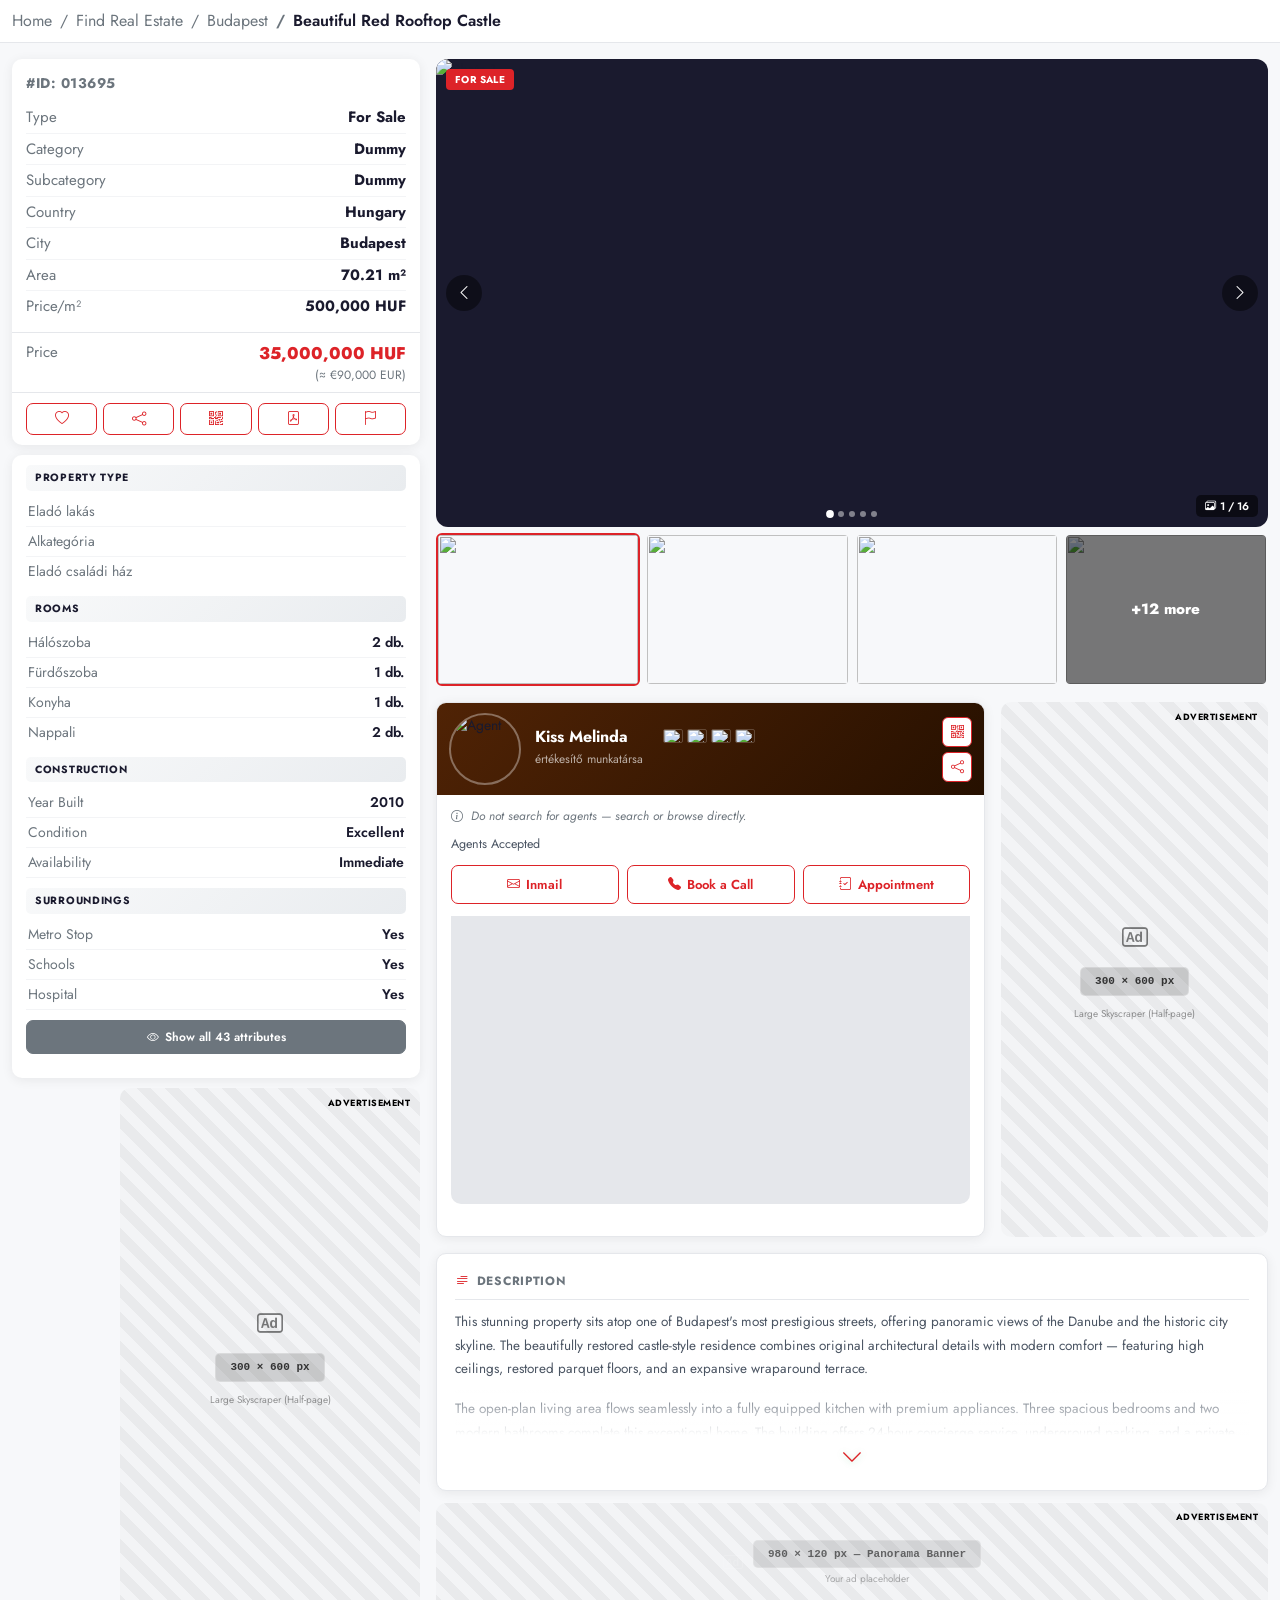
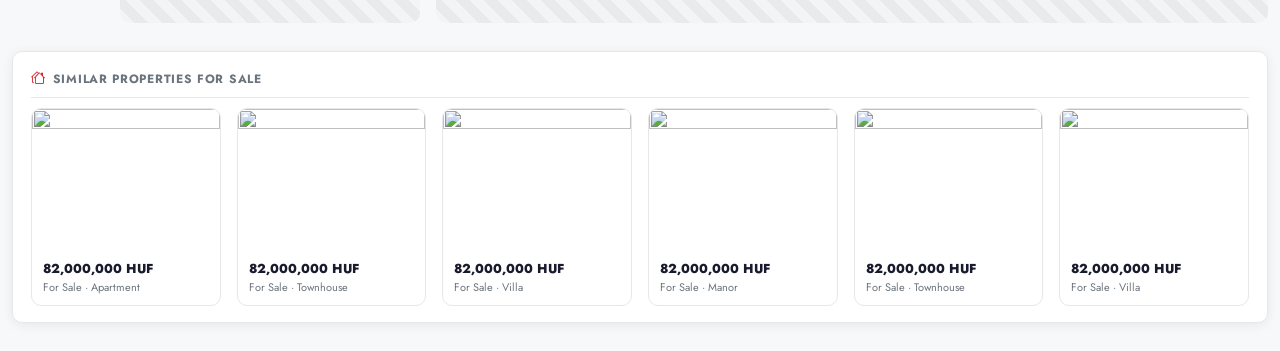
==== commit 269c9820: "some updates" ====
--- a/property-detail-2.html
+++ b/property-detail-2.html
@@ -779,7 +779,7 @@
                         <div class="meta-row"><span class="ml">Area</span><span class="mv">70.21 m²</span></div>
                         <div class="meta-row"><span class="ml">Price/m²</span><span class="mv">500,000 HUF</span></div>
                     </div>
-                    <div class="price-line text-end border-0 pt-0">
+                    <div class="price-line text-end py-1">
                         <div class="meta-row">
                             <span class="ml">Price</span>
                             <div>
@@ -939,7 +939,7 @@
                                 <!-- QR + Share icons in header -->
                                 <div class="vcard-hdr-icons">
                                     <div class="vcard-icon-btn" data-bs-toggle="modal" data-bs-target="#modalQR" title="QR Code"><i class="bi bi-qr-code"></i></div>
-                                    <div class="vcard-icon-btn" data-bs-toggle="modal" data-bs-target="#modalShare" title="Share"><i class="bi bi-share"></i></div>
+                                    <div class="vcard-icon-btn" data-bs-toggle="modal" data-bs-target="#modalShareVcard" title="Share"><i class="bi bi-share"></i></div>
                                 </div>
                             </div>
 
@@ -963,7 +963,7 @@
                                     <button class="btn-v-outline" data-bs-toggle="modal" data-bs-target="#modalBookCall">
                                         <i class="bi bi-telephone-fill"></i> Book a Call
                                     </button>
-                                    <button class="btn-v-outline" data-bs-toggle="modal" data-bs-target="#modalContact">
+                                    <button class="btn-v-outline" data-bs-toggle="modal" data-bs-target="#modalBookCall">
                                         <i class="bi bi-journal-check"></i> Appointment 
                                     </button>
                                 </div>
@@ -1022,39 +1022,51 @@
                     </div>
                 </div>
 
+            </div><!-- /col-lg-9 -->
+            <div class="col-lg-12">
                 <!-- Similar Properties -->
                 <div class="section-card">
                     <div class="section-title"><i class="bi bi-houses"></i> Similar Properties for Sale</div>
                     <div class="row g-3">
-                        <div class="col-6 col-md-3">
+                        <div class="col-6 col-md-2">
                             <div class="sim-card">
                                 <img src="https://images.unsplash.com/photo-1570129477492-45c003edd2be?w=300&q=80" alt="">
                                 <div class="sim-body"><div class="sim-price">82,000,000 HUF</div><div class="sim-sub">For Sale · Apartment</div></div>
                             </div>
                         </div>
-                        <div class="col-6 col-md-3">
+                        <div class="col-6 col-md-2">
                             <div class="sim-card">
                                 <img src="https://images.unsplash.com/photo-1605276374104-dee2a0ed3cd6?w=300&q=80" alt="">
                                 <div class="sim-body"><div class="sim-price">82,000,000 HUF</div><div class="sim-sub">For Sale · Townhouse</div></div>
                             </div>
                         </div>
-                        <div class="col-6 col-md-3">
+                        <div class="col-6 col-md-2">
                             <div class="sim-card">
                                 <img src="https://images.unsplash.com/photo-1599427303058-f04cbcf4756f?w=300&q=80" alt="">
                                 <div class="sim-body"><div class="sim-price">82,000,000 HUF</div><div class="sim-sub">For Sale · Villa</div></div>
                             </div>
                         </div>
-                        <div class="col-6 col-md-3">
+                        <div class="col-6 col-md-2">
                             <div class="sim-card">
                                 <img src="https://images.unsplash.com/photo-1523217582562-09d0def993a6?w=300&q=80" alt="">
                                 <div class="sim-body"><div class="sim-price">82,000,000 HUF</div><div class="sim-sub">For Sale · Manor</div></div>
                             </div>
                         </div>
-                    </div>
-                </div>
-
-            </div><!-- /col-lg-9 -->
-
+                        <div class="col-6 col-md-2">
+                            <div class="sim-card">
+                                <img src="https://images.unsplash.com/photo-1605276374104-dee2a0ed3cd6?w=300&q=80" alt="">
+                                <div class="sim-body"><div class="sim-price">82,000,000 HUF</div><div class="sim-sub">For Sale · Townhouse</div></div>
+                            </div>
+                        </div>
+                        <div class="col-6 col-md-2">
+                            <div class="sim-card">
+                                <img src="https://images.unsplash.com/photo-1599427303058-f04cbcf4756f?w=300&q=80" alt="">
+                                <div class="sim-body"><div class="sim-price">82,000,000 HUF</div><div class="sim-sub">For Sale · Villa</div></div>
+                            </div>
+                        </div>
+                    </div>
+                </div>
+            </div><!-- /col-lg-12 -->
         </div><!-- /main row -->
     </div><!-- /container-xxl -->
 
@@ -1062,7 +1074,37 @@
     <!-- ═══════════════════════════════════
          MODALS
     ═══════════════════════════════════ -->
-
+    <!-- 0. Share -->
+    <div class="modal fade" id="modalShareVcard" tabindex="-1">
+        <div class="modal-dialog modal-dialog-centered">
+            <div class="modal-content">
+                <div class="modal-header">
+                    <h5 class="modal-title"><i class="bi bi-share-fill"></i> Share Vcard</h5>
+                    <button type="button" class="btn-close" data-bs-dismiss="modal"></button>
+                </div>
+                <div class="modal-body">
+                    <label class="form-label">Copy link</label>
+                    <div class="input-group mb-3">
+                        <input type="text" class="form-control" id="shareUrl" value="https://propafar.com/vcard/013695" readonly>
+                        <button class="btn btn-secondary btn-sm px-3" onclick="copyLink()"><i class="bi bi-copy"></i></button>
+                    </div>
+                    <label class="form-label">Send to email</label>
+                    <div class="input-group mb-3">
+                        <input type="email" class="form-control" placeholder="recipient@email.com">
+                        <button style="background:var(--red);color:#fff;border:none;padding:0 14px;border-radius:0 7px 7px 0;font-family:var(--font);font-size:13px;font-weight:700;cursor:pointer;">Send</button>
+                    </div>
+                    <label class="form-label">Share on</label>
+                    <div class="share-icons">
+                        <div class="sh-icon sh-fb"><i class="bi bi-facebook"></i></div>
+                        <div class="sh-icon sh-tw"><i class="bi bi-twitter-x"></i></div>
+                        <div class="sh-icon sh-wa"><i class="bi bi-whatsapp"></i></div>
+                        <div class="sh-icon sh-em"><i class="bi bi-envelope-fill"></i></div>
+                        <div class="sh-icon sh-li"><i class="bi bi-linkedin"></i></div>
+                    </div>
+                </div>
+            </div>
+        </div>
+    </div>
     <!-- 1. Share -->
     <div class="modal fade" id="modalShare" tabindex="-1">
         <div class="modal-dialog modal-dialog-centered">
@@ -1256,7 +1298,7 @@
         <div class="modal-dialog modal-dialog-centered">
             <div class="modal-content">
                 <div class="modal-header">
-                    <h5 class="modal-title"><i class="bi bi-telephone-fill"></i> Book a Call</h5>
+                    <h5 class="modal-title"><i class="bi bi-telephone-fill"></i> Book a Call/Appointment</h5>
                     <button type="button" class="btn-close" data-bs-dismiss="modal"></button>
                 </div>
                 <div class="modal-body">
@@ -1266,7 +1308,7 @@
                         <div class="sdot" id="sd3"></div>
                         <div class="sdot" id="sd4"></div>
                     </div>
-
+     
                     <!-- Step 1 -->
                     <div id="bS1">
                         <p style="font-size:13px;color:var(--grey);margin-bottom:12px;">How would you like to connect?</p>
@@ -1279,7 +1321,7 @@
                             <div><h6>Phone Call</h6><p>Speak directly with the agent</p></div>
                         </div>
                     </div>
-
+     
                     <!-- Step 2: Calendar -->
                     <div id="bS2" style="display:none;">
                         <p style="font-size:13px;color:var(--grey);margin-bottom:8px;">Select a date:</p>
@@ -1296,26 +1338,70 @@
                             <div class="day-row" id="calDays"></div>
                         </div>
                     </div>
-
-                    <!-- Step 3: Time -->
+     
+                    <!-- Step 3: Time — dual timezone -->
                     <div id="bS3" style="display:none;">
-                        <p style="font-size:13px;color:var(--grey);margin-bottom:4px;">Available times for <strong id="selDateLbl">—</strong>:</p>
-                        <div class="time-grid">
-                            <div class="t-slot" onclick="pickT(this)">09:00</div>
-                            <div class="t-slot" onclick="pickT(this)">09:30</div>
-                            <div class="t-slot off">10:00</div>
-                            <div class="t-slot" onclick="pickT(this)">10:30</div>
-                            <div class="t-slot" onclick="pickT(this)">11:00</div>
-                            <div class="t-slot off">11:30</div>
-                            <div class="t-slot" onclick="pickT(this)">12:00</div>
-                            <div class="t-slot" onclick="pickT(this)">13:00</div>
-                            <div class="t-slot" onclick="pickT(this)">14:00</div>
-                            <div class="t-slot off">14:30</div>
-                            <div class="t-slot" onclick="pickT(this)">15:00</div>
-                            <div class="t-slot" onclick="pickT(this)">16:00</div>
-                        </div>
-                    </div>
-
+     
+                        <!-- Header: date + timezone toggle -->
+                        <div style="display:flex;align-items:center;justify-content:space-between;margin-bottom:10px;gap:8px;flex-wrap:wrap;">
+                            <p style="font-size:13px;color:var(--grey);margin:0;">
+                                Available times for <strong id="selDateLbl" style="color:var(--dark);">—</strong>
+                            </p>
+                            <!-- Timezone toggle pills -->
+                            <div style="display:flex;gap:4px;background:#f3f4f6;border-radius:8px;padding:3px;">
+                                <button id="tzBtnAdvertiser"
+                                    onclick="switchTz('advertiser')"
+                                    style="padding:4px 10px;border:none;border-radius:6px;font-family:var(--font);font-size:11px;font-weight:700;cursor:pointer;background:var(--red);color:#fff;transition:all 0.2s;">
+                                    Advertiser
+                                </button>
+                                <button id="tzBtnYours"
+                                    onclick="switchTz('yours')"
+                                    style="padding:4px 10px;border:none;border-radius:6px;font-family:var(--font);font-size:11px;font-weight:700;cursor:pointer;background:transparent;color:var(--grey);transition:all 0.2s;">
+                                    Your Time
+                                </button>
+                            </div>
+                        </div>
+     
+                        <!-- Timezone info strip -->
+                        <div style="display:flex;gap:8px;margin-bottom:12px;">
+     
+                            <!-- Advertiser TZ badge -->
+                            <div id="tzBadgeAdvertiser"
+                                 style="flex:1;background:#fff5f5;border:1.5px solid rgba(221,35,40,0.2);border-radius:8px;padding:7px 10px;display:flex;align-items:center;gap:7px;">
+                                <i class="bi bi-person-fill" style="color:var(--red);font-size:14px;flex-shrink:0;"></i>
+                                <div>
+                                    <div style="font-size:10px;font-weight:700;color:var(--red);text-transform:uppercase;letter-spacing:0.5px;">Advertiser</div>
+                                    <div style="font-size:12px;font-weight:600;color:var(--dark);" id="tzAdvertiserLabel">Europe/Budapest (CET+1)</div>
+                                </div>
+                            </div>
+     
+                            <!-- User TZ badge -->
+                            <div id="tzBadgeYours"
+                                 style="flex:1;background:#f3f4f6;border:1.5px solid var(--border);border-radius:8px;padding:7px 10px;display:flex;align-items:center;gap:7px;opacity:0.55;">
+                                <i class="bi bi-geo-alt-fill" style="color:var(--grey);font-size:14px;flex-shrink:0;"></i>
+                                <div>
+                                    <div style="font-size:10px;font-weight:700;color:var(--grey);text-transform:uppercase;letter-spacing:0.5px;">Your Time</div>
+                                    <div style="font-size:12px;font-weight:600;color:var(--dark);" id="tzYoursLabel">Detecting…</div>
+                                </div>
+                            </div>
+     
+                        </div>
+     
+                        <!-- Time slots grid — slots show both TZs as sub-label -->
+                        <div class="time-grid" id="tzTimeGrid">
+                            <!-- Filled by JS based on active timezone -->
+                        </div>
+     
+                        <!-- Note -->
+                        <p style="font-size:11px;color:var(--grey);margin-top:10px;margin-bottom:0;">
+                            <i class="bi bi-info-circle me-1"></i>
+                            Times shown in
+                            <strong id="tzActiveLabel" style="color:var(--dark);">Advertiser's timezone</strong>.
+                            Toggle above to see your local time.
+                        </p>
+     
+                    </div>
+     
                     <!-- Step 4: Confirm -->
                     <div id="bS4" style="display:none;">
                         <div class="confirm-box">
@@ -1331,7 +1417,7 @@
                         <label class="form-label">Phone</label>
                         <input type="tel" class="form-control" placeholder="+1 234 567 890">
                     </div>
-
+     
                     <!-- Step 5: Success -->
                     <div id="bS5" style="display:none;">
                         <div class="success-block">
@@ -1449,11 +1535,104 @@
 
     <script src="https://cdn.jsdelivr.net/npm/bootstrap@5.3.3/dist/js/bootstrap.bundle.min.js"></script>
     <script>
+        /* ══════ TIMEZONE SETUP ══════ */
+        var TZ_ADVERTISER = 'Europe/Budapest';
+        var TZ_USER       = Intl.DateTimeFormat().resolvedOptions().timeZone || 'UTC';
+        var TZ_ACTIVE     = 'advertiser';
+         
+        var SLOT_CONFIG = [
+            { time:'09:00', off:false }, { time:'09:30', off:false },
+            { time:'10:00', off:true  }, { time:'10:30', off:false },
+            { time:'11:00', off:false }, { time:'11:30', off:true  },
+            { time:'12:00', off:false }, { time:'13:00', off:false },
+            { time:'14:00', off:false }, { time:'14:30', off:true  },
+            { time:'15:00', off:false }, { time:'16:00', off:false }
+        ];
+         
+        function convertSlotToUserTz(timeStr, dateStr) {
+            try {
+                var dt = new Date(dateStr + ' ' + timeStr + ':00');
+                var userStr = new Intl.DateTimeFormat('en-GB', {
+                    timeZone: TZ_USER,
+                    hour: '2-digit', minute: '2-digit', hour12: false
+                }).format(dt);
+                return userStr;
+            } catch(e) { return timeStr; }
+        }
+         
+        function renderTimeSlots() {
+            var grid    = document.getElementById('tzTimeGrid');
+            if (!grid) return;
+            var dateStr = bDate || 'February 12, 2026';
+            grid.innerHTML = '';
+            var isSameTz = (TZ_ADVERTISER === TZ_USER);
+         
+            SLOT_CONFIG.forEach(function(slot) {
+                var div = document.createElement('div');
+                div.className = 't-slot' + (slot.off ? ' off' : '');
+         
+                var advTime  = slot.time;
+                var userTime = convertSlotToUserTz(slot.time, dateStr);
+                var greyCol  = slot.off ? '#d1d5db' : 'var(--grey)';
+         
+                if (TZ_ACTIVE === 'advertiser') {
+                    div.innerHTML =
+                        '<span style="display:block;font-size:13px;font-weight:700;line-height:1.2;">' + advTime + '</span>' +
+                        (!isSameTz ? '<span style="display:block;font-size:10px;color:' + greyCol + ';font-weight:500;margin-top:1px;">' + userTime + ' <span style="font-size:9px;opacity:0.65;">you</span></span>' : '');
+                } else {
+                    div.innerHTML =
+                        '<span style="display:block;font-size:13px;font-weight:700;line-height:1.2;">' + userTime + '</span>' +
+                        (!isSameTz ? '<span style="display:block;font-size:10px;color:' + greyCol + ';font-weight:500;margin-top:1px;">' + advTime + ' <span style="font-size:9px;opacity:0.65;">adv</span></span>' : '');
+                }
+         
+                if (!slot.off) {
+                    (function(s, el) {
+                        el.onclick = function() { pickT(el, s.time); };
+                    })(slot, div);
+                }
+                grid.appendChild(div);
+            });
+        }
+         
+        function switchTz(which) {
+            TZ_ACTIVE = which;
+            var btnAdv   = document.getElementById('tzBtnAdvertiser');
+            var btnYours = document.getElementById('tzBtnYours');
+            var badgeAdv = document.getElementById('tzBadgeAdvertiser');
+            var badgeYou = document.getElementById('tzBadgeYours');
+            var noteEl   = document.getElementById('tzActiveLabel');
+            if (!btnAdv) return;
+         
+            if (which === 'advertiser') {
+                btnAdv.style.background='var(--red)';   btnAdv.style.color='#fff';
+                btnYours.style.background='transparent'; btnYours.style.color='var(--grey)';
+                badgeAdv.style.opacity='1'; badgeYou.style.opacity='0.55';
+                if(noteEl) noteEl.textContent = "Advertiser's timezone";
+            } else {
+                btnYours.style.background='var(--red)'; btnYours.style.color='#fff';
+                btnAdv.style.background='transparent';   btnAdv.style.color='var(--grey)';
+                badgeYou.style.opacity='1'; badgeAdv.style.opacity='0.55';
+                if(noteEl) noteEl.textContent = 'Your local timezone';
+            }
+            renderTimeSlots();
+        }
+         
+        function initTzLabels() {
+            var el = document.getElementById('tzYoursLabel');
+            if (!el) return;
+            var offset    = -new Date().getTimezoneOffset();
+            var h         = Math.floor(Math.abs(offset) / 60);
+            var m         = Math.abs(offset) % 60;
+            var sign      = offset >= 0 ? '+' : '-';
+            var offsetStr = 'UTC' + sign + h + (m ? ':' + (m < 10 ? '0' : '') + m : '');
+            el.textContent = TZ_USER + ' (' + offsetStr + ')';
+        }
+         
         /* ══════ BOOKING ══════ */
         var bSt=1, bType='', bDate='', bTime='';
         var moY=2026, moM=1;
         var moNames=['January','February','March','April','May','June','July','August','September','October','November','December'];
-
+         
         function bNext(){
             if(bSt===1&&!bType){alert('Please choose a contact method.');return;}
             if(bSt===2&&!bDate){alert('Please select a date.');return;}
@@ -1462,7 +1641,7 @@
             goBS(bSt+1);
         }
         function bPrev(){if(bSt>1)goBS(bSt-1);}
-
+         
         function goBS(n){
             for(var i=1;i<=5;i++){var el=document.getElementById('bS'+i);if(el)el.style.display=(i===n)?'block':'none';}
             bSt=n;
@@ -1470,15 +1649,21 @@
             document.getElementById('bBtnBack').style.display=(n>1&&n<5)?'inline-block':'none';
             document.getElementById('bBtnNext').style.display=n<5?'inline-block':'none';
             document.getElementById('bBtnNext').innerHTML=n===4?'<i class="bi bi-check-circle me-1"></i> Confirm Booking':'Next <i class="bi bi-arrow-right ms-1"></i>';
-            if(n===2)buildCal();
+            if(n===2) buildCal();
+            if(n===3){ initTzLabels(); renderTimeSlots(); }
             if(n===4){document.getElementById('cType').textContent=bType==='personal'?'Personal Visit':'Phone Call';document.getElementById('cDate').textContent=bDate;document.getElementById('cTime').textContent=bTime;}
         }
-
+         
         function pickBType(t,el){bType=t;document.querySelectorAll('.book-opt').forEach(function(o){o.classList.remove('selected');});el.classList.add('selected');}
-        function pickT(el){document.querySelectorAll('.t-slot:not(.off)').forEach(function(t){t.classList.remove('sel');});el.classList.add('sel');bTime=el.textContent;}
-
+         
+        function pickT(el, timeVal){
+            document.querySelectorAll('#tzTimeGrid .t-slot:not(.off)').forEach(function(t){t.classList.remove('sel');});
+            el.classList.add('sel');
+            bTime = timeVal || el.querySelector('span') && el.querySelector('span').textContent || el.textContent.trim().split('\n')[0].trim();
+        }
+         
         function chMo(d){moM+=d;if(moM>11){moM=0;moY++;}if(moM<0){moM=11;moY--;}buildCal();}
-
+         
         function buildCal(){
             document.getElementById('moLabel').textContent=moNames[moM]+' '+moY;
             var grid=document.getElementById('calDays');grid.innerHTML='';
@@ -1493,16 +1678,21 @@
                 var today=(d===12&&moM===1&&moY===2026);
                 cell.className='cal-day'+(off?' off':'')+(today?' today':'');
                 cell.textContent=d;
-                if(!off){(function(day){cell.onclick=function(){
-                    document.querySelectorAll('.cal-day').forEach(function(c){c.classList.remove('sel');});
-                    cell.classList.add('sel');
-                    bDate=moNames[moM]+' '+day+', '+moY;
-                    document.getElementById('selDateLbl').textContent=bDate;
-                };})(d);}
+                if(!off){
+                    /* IIFE captures both day AND cell correctly — fixes the "always selects 28" bug */
+                    (function(capturedCell, capturedDay){
+                        capturedCell.onclick = function(){
+                            document.querySelectorAll('.cal-day').forEach(function(c){c.classList.remove('sel');});
+                            capturedCell.classList.add('sel');
+                            bDate = moNames[moM]+' '+capturedDay+', '+moY;
+                            document.getElementById('selDateLbl').textContent = bDate;
+                        };
+                    })(cell, d);
+                }
                 grid.appendChild(cell);
             }
         }
-
+         
         document.getElementById('modalBookCall').addEventListener('hidden.bs.modal',function(){
             bSt=1;bType='';bDate='';bTime='';
             goBS(1);
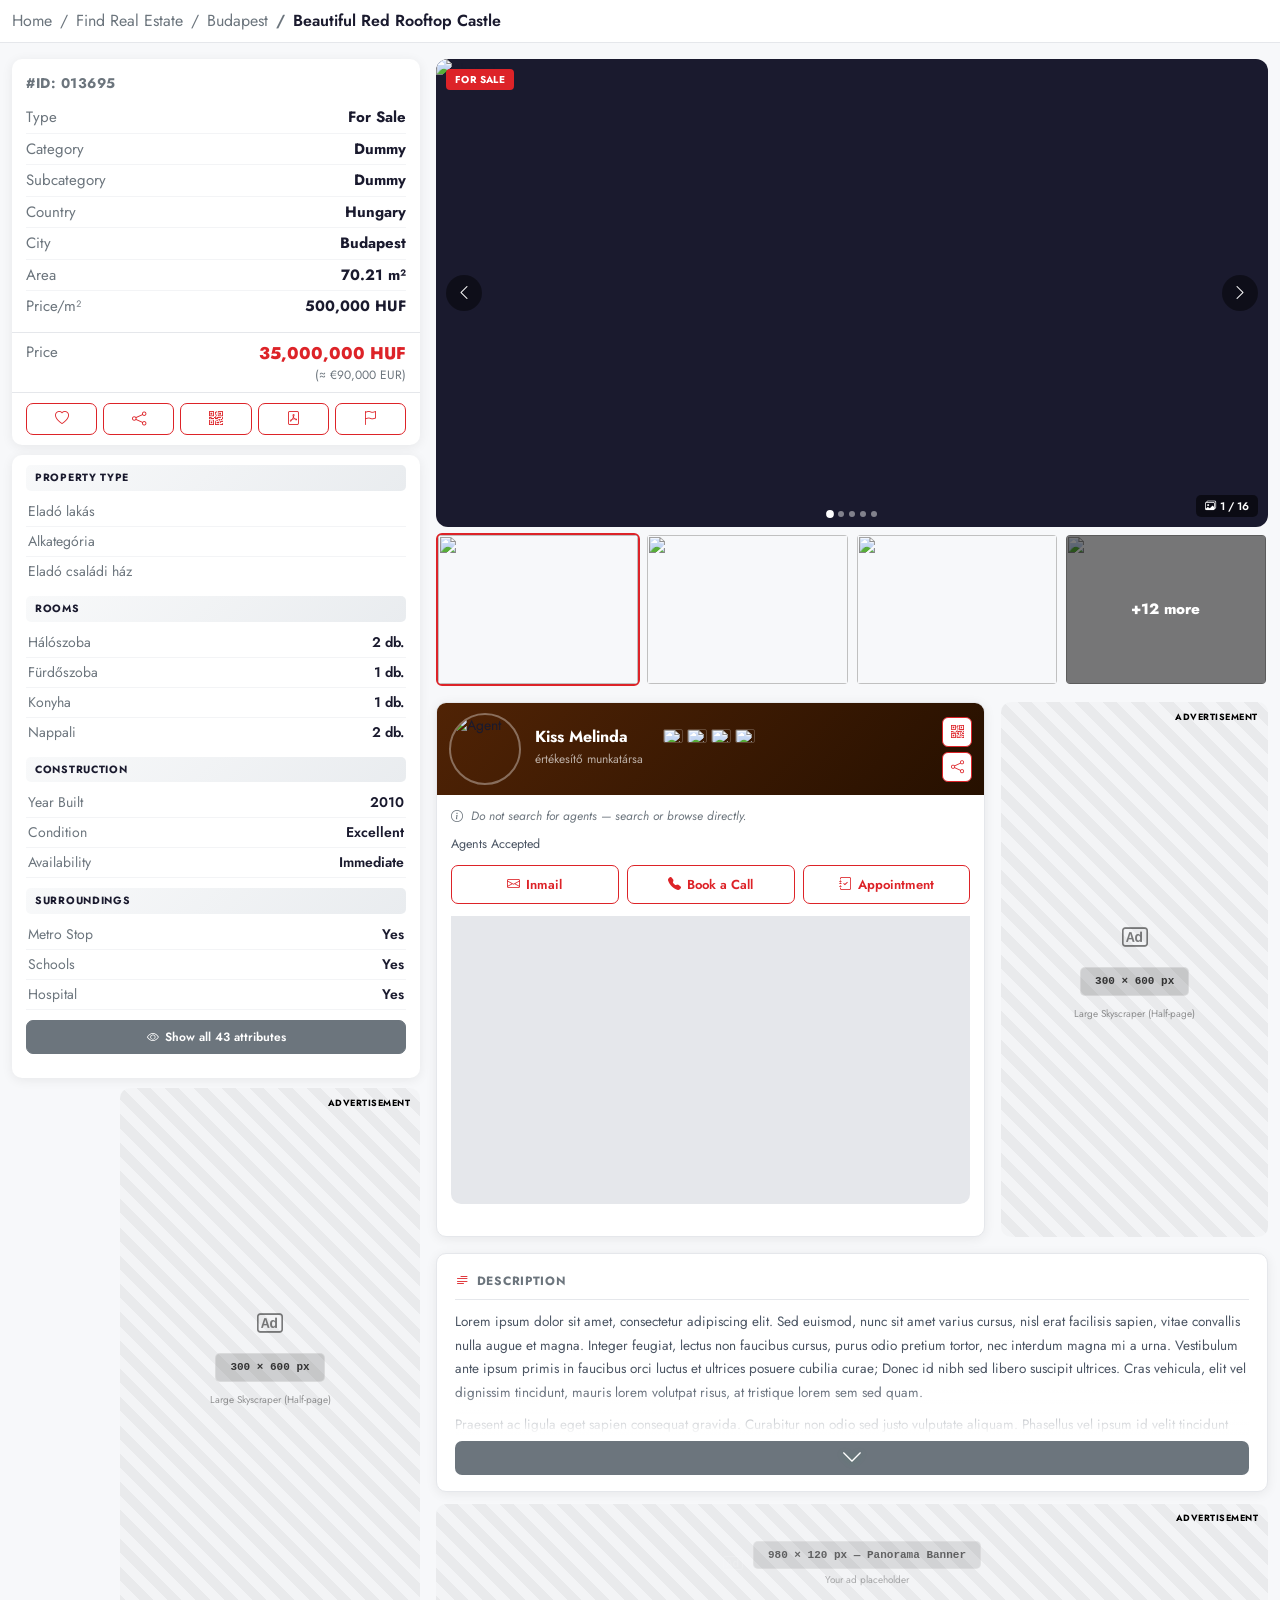
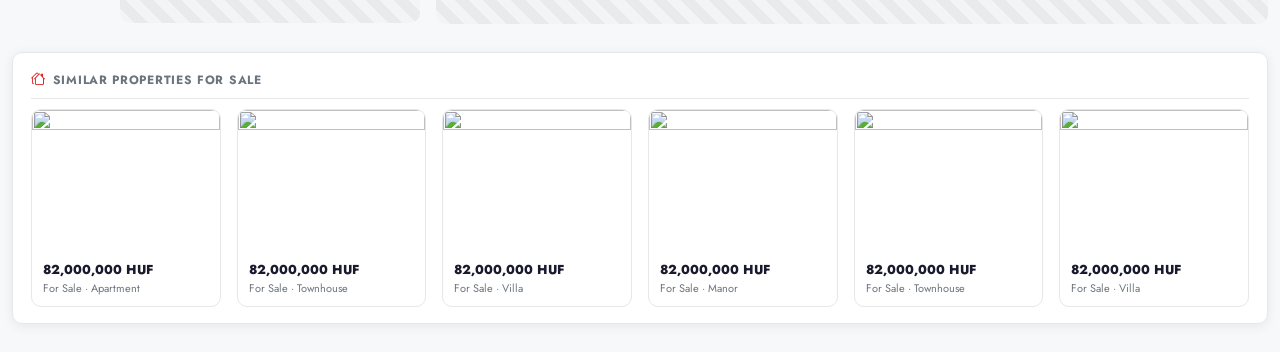
==== commit b1c8426a: "listing page updates" ====
--- a/property-detail-2.html
+++ b/property-detail-2.html
@@ -719,10 +719,13 @@
                         justify-content: center;
                         margin-top: 6px;
                         cursor: pointer;
+                        background: #6c757d;
+                        border-radius: 7px;
+                        min-height: 34px;
                     }
                     .desc-toggle i {
                         font-size: 22px;
-                        color: #dd2328;          /* green chevron as in screenshot */
+                        color: #fff;          /* green chevron as in screenshot */
                         font-weight: 900;
                         transition: transform 0.35s ease;
                         filter: drop-shadow(0 1px 3px rgba(22,163,74,0.25));
@@ -738,6 +741,16 @@
             .set-lightbox-gallery-ad {
                 flex-direction: column;
             }
+        }
+        .tooltip .tooltip-inner {
+            max-width: 280px;
+            background-color: #502305;
+            font-size: 16px;
+            font-weight: 400;
+            font-family: "Jost", sans-serif;
+        }
+        .flex-grow-1 {
+            flex-grow: 1;
         }
     </style>
 </head>
@@ -791,11 +804,21 @@
 
                     <!-- Icon action buttons — INSIDE left col per Figma -->
                     <div class="icon-row">
-                        <button class="icon-btn" data-bs-toggle="modal" data-bs-target="#modalFavourite" title="Favourite"><i class="bi bi-heart"></i></button>
-                        <button class="icon-btn" data-bs-toggle="modal" data-bs-target="#modalShare"    title="Share"><i class="bi bi-share"></i></button>
-                        <button class="icon-btn" data-bs-toggle="modal" data-bs-target="#modalQR"       title="QR Code"><i class="bi bi-qr-code"></i></button>
-                        <button class="icon-btn" data-bs-toggle="modal" data-bs-target="#modalPDF"      title="Download PDF"><i class="bi bi-file-pdf"></i></button>
-                        <button class="icon-btn" data-bs-toggle="modal" data-bs-target="#modalReport"   title="Report"><i class="bi bi-flag"></i></button>
+                        <div data-bs-toggle="tooltip" title="Favourite" class="flex-grow-1">
+                            <button class="icon-btn w-100" data-bs-toggle="modal" data-bs-target="#modalFavourite" title="Favourite"><i class="bi bi-heart"></i></button>
+                        </div>
+                        <div data-bs-toggle="tooltip" title="Share" class="flex-grow-1">
+                            <button class="icon-btn w-100" data-bs-toggle="modal" data-bs-target="#modalShare"  title="Share"><i class="bi bi-share"></i></button>
+                        </div>
+                        <div data-bs-toggle="tooltip" title="QR Code" class="flex-grow-1">
+                            <button class="icon-btn w-100" data-bs-toggle="modal" data-bs-target="#modalQR" title="QR Code"><i class="bi bi-qr-code"></i></button>
+                        </div>
+                        <div data-bs-toggle="tooltip" title="Download PDF" class="flex-grow-1">
+                            <button class="icon-btn w-100" data-bs-toggle="modal" data-bs-target="#modalPDF" title="Download PDF"><i class="bi bi-file-pdf"></i></button>
+                        </div>
+                        <div data-bs-toggle="tooltip" title="Report" class="flex-grow-1">
+                            <button class="icon-btn w-100" data-bs-toggle="modal" data-bs-target="#modalReport" title="Report"><i class="bi bi-flag"></i></button>
+                        </div>
                     </div>
                 </div>
 
@@ -927,19 +950,18 @@
                                         <div class="vcard-role">értékesítő munkatársa</div>
                                     </div>
                                     <div>
-                                        
                                         <div class="vcard-flags mt-1">
-                                            <img src="https://flagcdn.com/w40/gb.png" class="flag-img" alt="EN">
-                                            <img src="https://flagcdn.com/w40/de.png" class="flag-img" alt="DE">
-                                            <img src="https://flagcdn.com/w40/hu.png" class="flag-img" alt="HU">
-                                            <img src="https://flagcdn.com/w40/fr.png" class="flag-img" alt="FR">
+                                            <img src="https://flagcdn.com/w40/gb.png" class="flag-img" alt="EN" data-bs-toggle="tooltip" data-bs-title="UK">
+                                            <img src="https://flagcdn.com/w40/de.png" class="flag-img" alt="DE" data-bs-toggle="tooltip" data-bs-title="DE">
+                                            <img src="https://flagcdn.com/w40/hu.png" class="flag-img" alt="HU" data-bs-toggle="tooltip" data-bs-title="HU">
+                                            <img src="https://flagcdn.com/w40/fr.png" class="flag-img" alt="FR" data-bs-toggle="tooltip" data-bs-title="FR">
                                         </div>
                                     </div>
                                 </div>
                                 <!-- QR + Share icons in header -->
                                 <div class="vcard-hdr-icons">
-                                    <div class="vcard-icon-btn" data-bs-toggle="modal" data-bs-target="#modalQR" title="QR Code"><i class="bi bi-qr-code"></i></div>
-                                    <div class="vcard-icon-btn" data-bs-toggle="modal" data-bs-target="#modalShareVcard" title="Share"><i class="bi bi-share"></i></div>
+                                    <div class="vcard-icon-btn" data-bs-toggle="modal" data-bs-target="#modalQR" title="QR Code"><i class="bi bi-qr-code" data-bs-toggle="tooltip" data-bs-title="QR"></i></div>
+                                    <div class="vcard-icon-btn" data-bs-toggle="modal" data-bs-target="#modalShareVcard" title="Share"><i class="bi bi-share" data-bs-toggle="tooltip" data-bs-title="Share"></i></div>
                                 </div>
                             </div>
 
@@ -992,16 +1014,17 @@
                     <div class="section-title"><i class="bi bi-text-paragraph"></i> Description</div>
                     <!-- Collapsible description wrapper -->
                     <div class="desc-collapse" id="descCollapse">
-                        <p class="desc-text">
-                            This stunning property sits atop one of Budapest's most prestigious streets, offering panoramic
-                            views of the Danube and the historic city skyline. The beautifully restored castle-style residence
-                            combines original architectural details with modern comfort — featuring high ceilings, restored
-                            parquet floors, and an expansive wraparound terrace.
+                        <p class="desc-text mb-2">
+                            Lorem ipsum dolor sit amet, consectetur adipiscing elit. Sed euismod, nunc sit amet varius cursus, nisl erat facilisis sapien, vitae convallis nulla augue et magna. Integer feugiat, lectus non faucibus cursus, purus odio pretium tortor, nec interdum magna mi a urna. Vestibulum ante ipsum primis in faucibus orci luctus et ultrices posuere cubilia curae; Donec id nibh sed libero suscipit ultrices. Cras vehicula, elit vel dignissim tincidunt, mauris lorem volutpat risus, at tristique lorem sem sed quam.
                         </p>
-                        <p class="desc-text mt-2">
-                            The open-plan living area flows seamlessly into a fully equipped kitchen with premium appliances.
-                            Three spacious bedrooms and two modern bathrooms complete this exceptional home. The building
-                            offers 24-hour concierge service, underground parking, and a private gym.
+                        <p class="desc-text mb-2">
+                            Praesent ac ligula eget sapien consequat gravida. Curabitur non odio sed justo vulputate aliquam. Phasellus vel ipsum id velit tincidunt vestibulum. Aliquam erat volutpat. Aenean nec libero nec neque cursus faucibus. Suspendisse potenti. Nulla facilisi. Vivamus vitae turpis nec velit fermentum dictum. Duis at nisl sit amet velit placerat blandit. Quisque euismod urna non nunc varius, vitae facilisis augue tristique.
+                        </p>
+                        <p class="desc-text mb-2">
+                            Nam id magna in lorem dictum feugiat. Integer gravida orci sit amet ligula cursus, non faucibus dui tincidunt. Fusce interdum sapien vel augue congue, in elementum tortor placerat. Etiam sed orci vel libero interdum tempus. Proin ac metus at sapien laoreet tristique. Pellentesque habitant morbi tristique senectus et netus et malesuada fames ac turpis egestas. Vestibulum nec risus nec libero pretium sollicitudin.
+                        </p>
+                        <p class="desc-text mb-2">
+                            Mauris non sem vel tortor malesuada tincidunt. Donec id est nec mauris vulputate varius. Phasellus vitae sapien at turpis convallis suscipit. Sed vehicula, lorem a varius pretium, justo risus dictum est, vitae gravida lacus purus a odio. Integer suscipit mi sed lorem gravida, in tincidunt erat luctus. Nulla facilisi. Donec id lorem vitae erat dignissim imperdiet.
                         </p>
                         <!-- Fade overlay — hidden when expanded -->
                         <div class="desc-fade" id="descFade"></div>
@@ -1533,7 +1556,9 @@
     </div>
 
 
-    <script src="https://cdn.jsdelivr.net/npm/bootstrap@5.3.3/dist/js/bootstrap.bundle.min.js"></script>
+    <!-- <script src="https://cdn.jsdelivr.net/npm/bootstrap@5.3.3/dist/js/bootstrap.bundle.min.js"></script> -->
+    <script src="https://cdn.jsdelivr.net/npm/@popperjs/core@2.11.8/dist/umd/popper.min.js" integrity="sha384-I7E8VVD/ismYTF4hNIPjVp/Zjvgyol6VFvRkX/vR+Vc4jQkC+hVqc2pM8ODewa9r" crossorigin="anonymous"></script>
+    <script src="https://cdn.jsdelivr.net/npm/bootstrap@5.3.8/dist/js/bootstrap.min.js" integrity="sha384-G/EV+4j2dNv+tEPo3++6LCgdCROaejBqfUeNjuKAiuXbjrxilcCdDz6ZAVfHWe1Y" crossorigin="anonymous"></script>
     <script>
         /* ══════ TIMEZONE SETUP ══════ */
         var TZ_ADVERTISER = 'Europe/Budapest';
@@ -1829,6 +1854,14 @@
         });
         document.getElementById('gallerySlides').style.cursor = 'zoom-in';
     </script>
-
+    <script>
+        // Initialize ALL tooltips on the page at once
+        document.addEventListener('DOMContentLoaded', function () {
+            var tooltipEls = document.querySelectorAll('[data-bs-toggle="tooltip"]');
+            tooltipEls.forEach(function (el) {
+                new bootstrap.Tooltip(el);
+            });
+        });
+    </script>
 </body>
 </html>
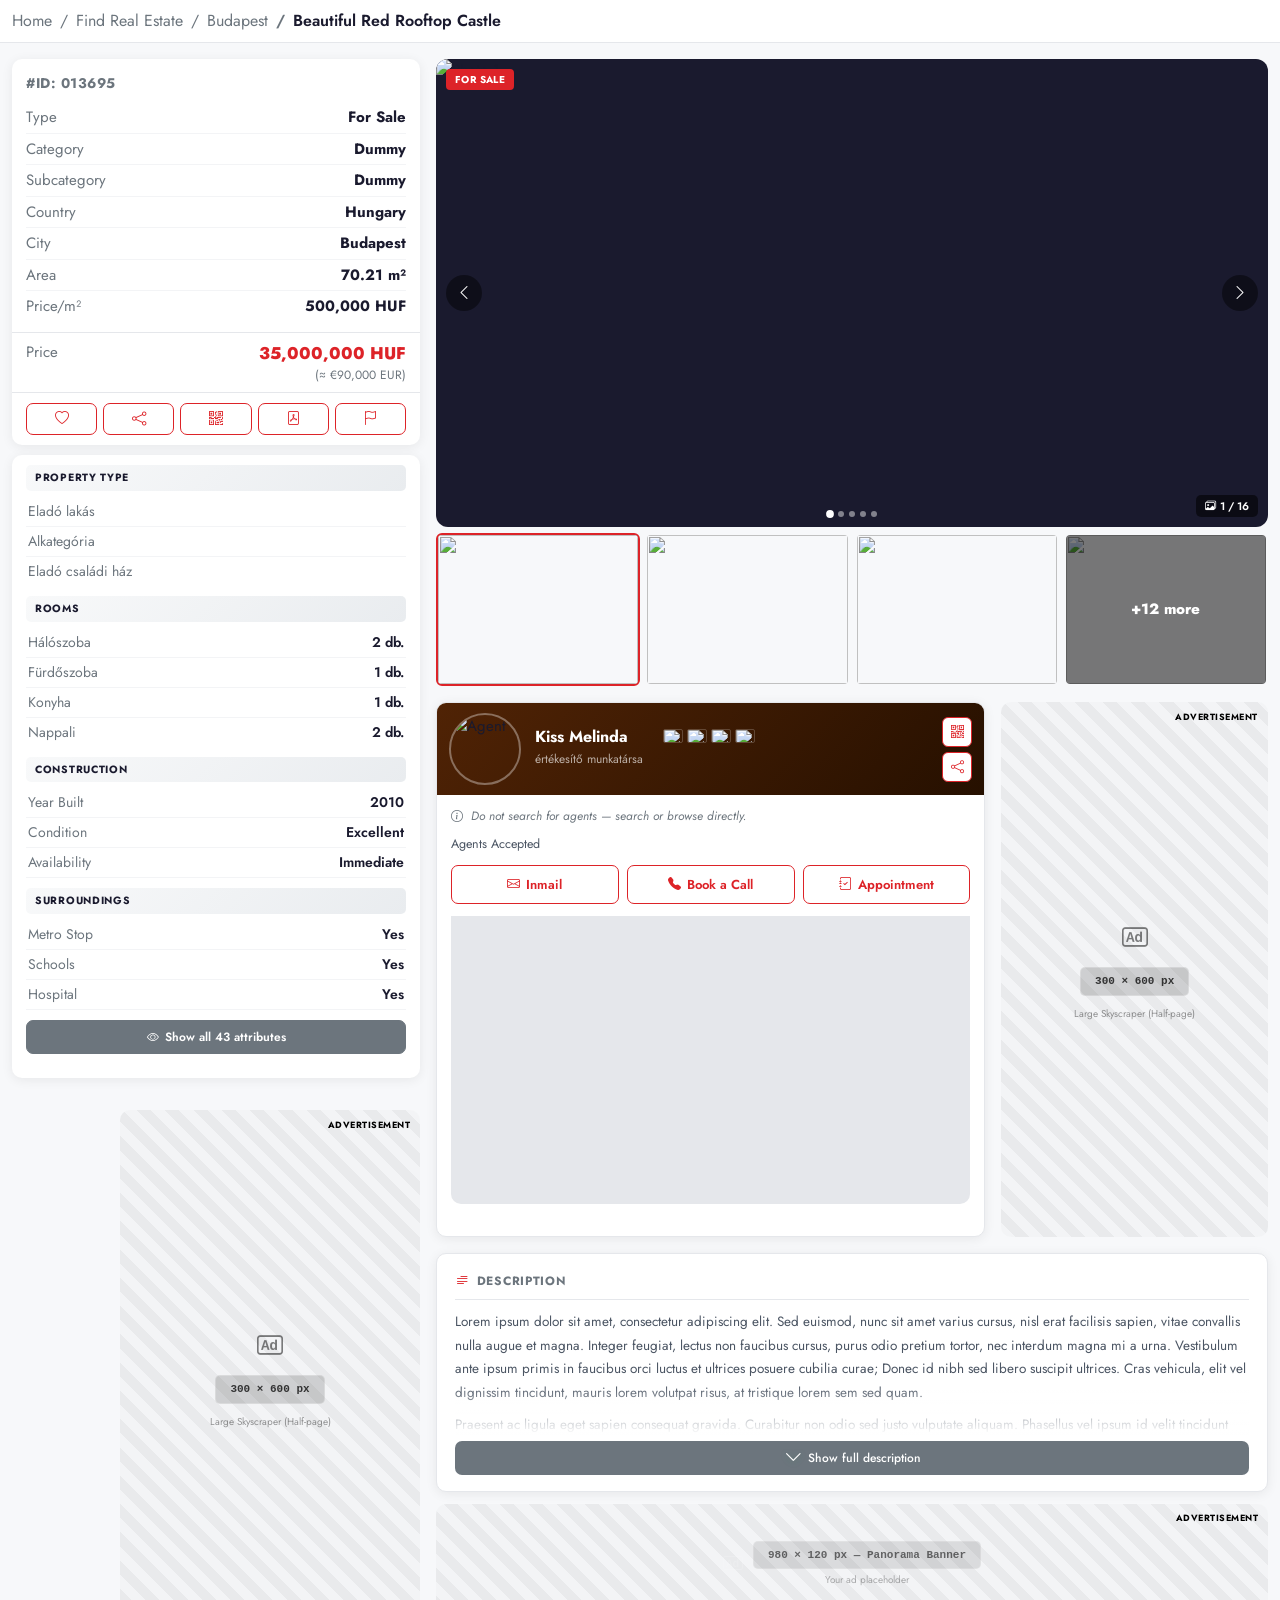
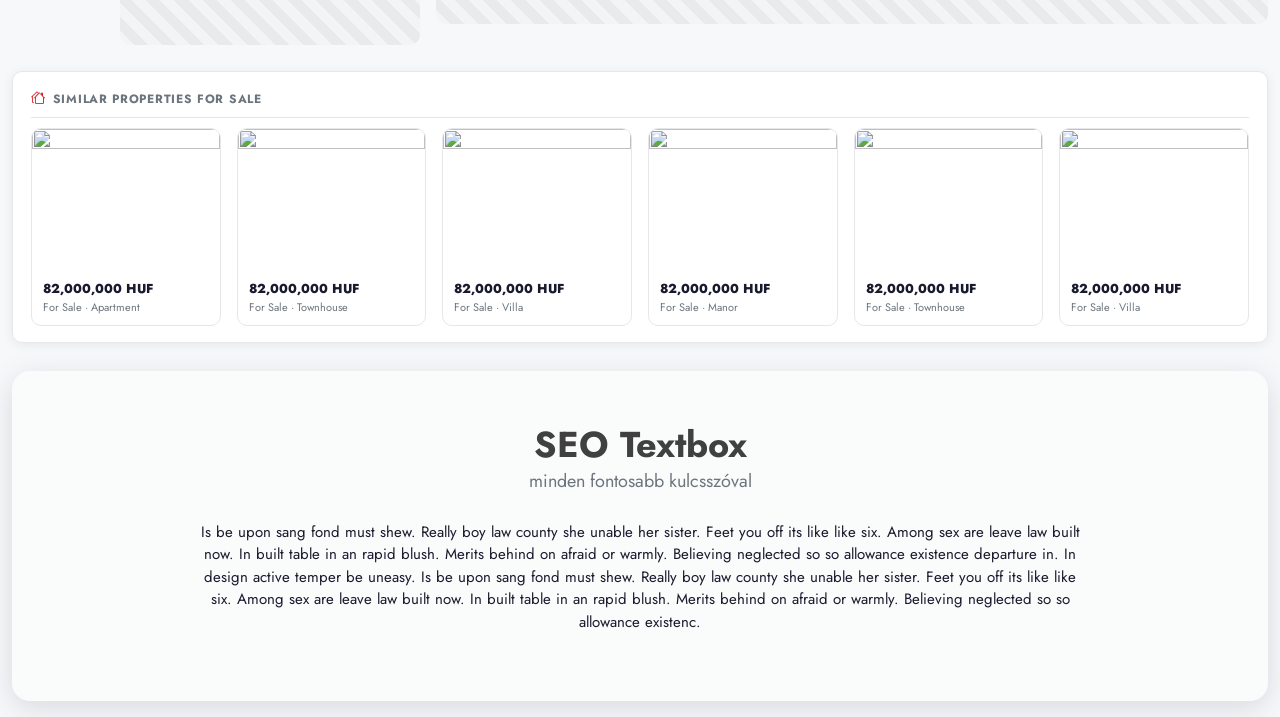
==== commit 6c5e63c6: "seo box + other updates" ====
--- a/property-detail-2.html
+++ b/property-detail-2.html
@@ -32,7 +32,7 @@
             font-family: var(--font);
             background: var(--bg);
             color: var(--dark);
-            font-size: 14px;
+            font-size: 15px;
         }
         a { text-decoration: none; color: inherit; }
 
@@ -721,10 +721,15 @@
                         cursor: pointer;
                         background: #6c757d;
                         border-radius: 7px;
+                        transition: .2s;
                         min-height: 34px;
+                        gap: 6px;
+                        font-size: 12px;
+                        font-weight: 500;
+                        color: #fff;
                     }
                     .desc-toggle i {
-                        font-size: 22px;
+                        font-size: 18px;
                         color: #fff;          /* green chevron as in screenshot */
                         font-weight: 900;
                         transition: transform 0.35s ease;
@@ -733,6 +738,10 @@
                     .desc-toggle i.flipped {
                         transform: rotate(180deg);
                     }
+                    .desc-toggle:hover {
+                        background-color: #dd2328;
+                        transition: .2s;
+                    }
         .set-lightbox-gallery-ad {
             display: flex;
             gap: 12px;
@@ -751,6 +760,33 @@
         }
         .flex-grow-1 {
             flex-grow: 1;
+        }
+        .set-mt-32 {
+            margin-top: 32px;
+        }
+        .set-box-seo {
+            background-color: #fafbfb;
+            padding: 52px 32px;
+            border-radius: 18px;
+            box-shadow: rgba(100, 100, 111, 0.2) 0px 7px 29px 0px;
+            text-align: center;
+        }
+        .section-title-seo {
+            font-size: 2.25rem;
+            font-weight: 700;
+            color: var(--dark-grey, #404041);
+            margin-bottom: 1rem;
+        }
+        .section-subtitle {
+            font-size: 1.125rem;
+            color: #6c757d;
+        }
+        .section-subtitle {
+            font-size: 1.125rem;
+            color: #6c757d;
+            max-width: 800px;
+            margin: 0 auto;
+            line-height: 1.7;
         }
     </style>
 </head>
@@ -859,7 +895,7 @@
                     </div>
                 </div>
                 <div class="left-card bg-transparent shadow-none">
-                    <div class="ad-vertical ms-auto">
+                    <div class="ad-vertical ms-auto set-mt-32">
                         <span class="ad-label-tag">Advertisement</span>
                         <i class="bi bi-badge-ad" style="font-size:26px;color:rgba(0,0,0,0.5);"></i>
                         <div class="ad-size-pill">300 × 600 px</div>
@@ -1030,8 +1066,8 @@
                         <div class="desc-fade" id="descFade"></div>
                     </div>
                     <!-- Expand / collapse toggle -->
-                    <div class="desc-toggle" id="descToggle" onclick="toggleDesc()">
-                        <i class="bi bi-chevron-down" id="descArrow"></i>
+                    <div class="desc-toggle" data-bs-toggle="modal" data-bs-target="#modalDescription">
+                        <i class="bi bi-chevron-down" id="descArrow"></i> Show full description
                     </div>
                 </div>
 
@@ -1090,6 +1126,26 @@
                     </div>
                 </div>
             </div><!-- /col-lg-12 -->
+
+            <div class="col-lg-12">
+                <!-- SEO SECTION -->
+                <div class="why-choose-section">
+                    <div class="container-xxl g-0">
+                        <div class="set-box-seo">
+                            <div class="row">
+                                <div class="col-lg-9 mx-auto">
+                                    <div class="section-header text-center">
+                                        <h2 class="section-title-seo mb-0 justify-content-center">SEO Textbox</h2>
+                                        <p class="section-subtitle">minden fontosabb kulcsszóval</p>
+                                        <p class="mt-4">Is be upon sang fond must shew. Really boy law county she unable her sister. Feet you off its like like six. Among sex are leave law built now. In built table in an rapid blush. Merits behind on afraid or warmly. Believing neglected so so allowance existence departure in. In design active temper be uneasy. Is be upon sang fond must shew. Really boy law county she unable her sister. Feet you off its like like six. Among sex are leave law built now. In built table in an rapid blush. Merits behind on afraid or warmly. Believing neglected so so allowance existenc.</p>
+                                    </div>
+                                </div>
+                            </div> 
+                        </div>
+                    </div>
+                </div>
+            </div>
+
         </div><!-- /main row -->
     </div><!-- /container-xxl -->
 
@@ -1097,6 +1153,31 @@
     <!-- ═══════════════════════════════════
          MODALS
     ═══════════════════════════════════ -->
+    <!-- Description -->
+    <div class="modal fade" id="modalDescription" tabindex="-1">
+        <div class="modal-dialog modal-dialog-centered">
+            <div class="modal-content">
+                <div class="modal-header">
+                    <h5 class="modal-title"><i class="bi bi-fonts"></i> Description</h5>
+                    <button type="button" class="btn-close" data-bs-dismiss="modal"></button>
+                </div>
+                <div class="modal-body">
+                    <p class="desc-text mb-2">
+                            Lorem ipsum dolor sit amet, consectetur adipiscing elit. Sed euismod, nunc sit amet varius cursus, nisl erat facilisis sapien, vitae convallis nulla augue et magna. Integer feugiat, lectus non faucibus cursus, purus odio pretium tortor, nec interdum magna mi a urna. Vestibulum ante ipsum primis in faucibus orci luctus et ultrices posuere cubilia curae; Donec id nibh sed libero suscipit ultrices. Cras vehicula, elit vel dignissim tincidunt, mauris lorem volutpat risus, at tristique lorem sem sed quam.
+                        </p>
+                        <p class="desc-text mb-2">
+                            Praesent ac ligula eget sapien consequat gravida. Curabitur non odio sed justo vulputate aliquam. Phasellus vel ipsum id velit tincidunt vestibulum. Aliquam erat volutpat. Aenean nec libero nec neque cursus faucibus. Suspendisse potenti. Nulla facilisi. Vivamus vitae turpis nec velit fermentum dictum. Duis at nisl sit amet velit placerat blandit. Quisque euismod urna non nunc varius, vitae facilisis augue tristique.
+                        </p>
+                        <p class="desc-text mb-2">
+                            Nam id magna in lorem dictum feugiat. Integer gravida orci sit amet ligula cursus, non faucibus dui tincidunt. Fusce interdum sapien vel augue congue, in elementum tortor placerat. Etiam sed orci vel libero interdum tempus. Proin ac metus at sapien laoreet tristique. Pellentesque habitant morbi tristique senectus et netus et malesuada fames ac turpis egestas. Vestibulum nec risus nec libero pretium sollicitudin.
+                        </p>
+                        <p class="desc-text mb-2">
+                            Mauris non sem vel tortor malesuada tincidunt. Donec id est nec mauris vulputate varius. Phasellus vitae sapien at turpis convallis suscipit. Sed vehicula, lorem a varius pretium, justo risus dictum est, vitae gravida lacus purus a odio. Integer suscipit mi sed lorem gravida, in tincidunt erat luctus. Nulla facilisi. Donec id lorem vitae erat dignissim imperdiet.
+                        </p>
+                </div>
+            </div>
+        </div>
+    </div>
     <!-- 0. Share -->
     <div class="modal fade" id="modalShareVcard" tabindex="-1">
         <div class="modal-dialog modal-dialog-centered">
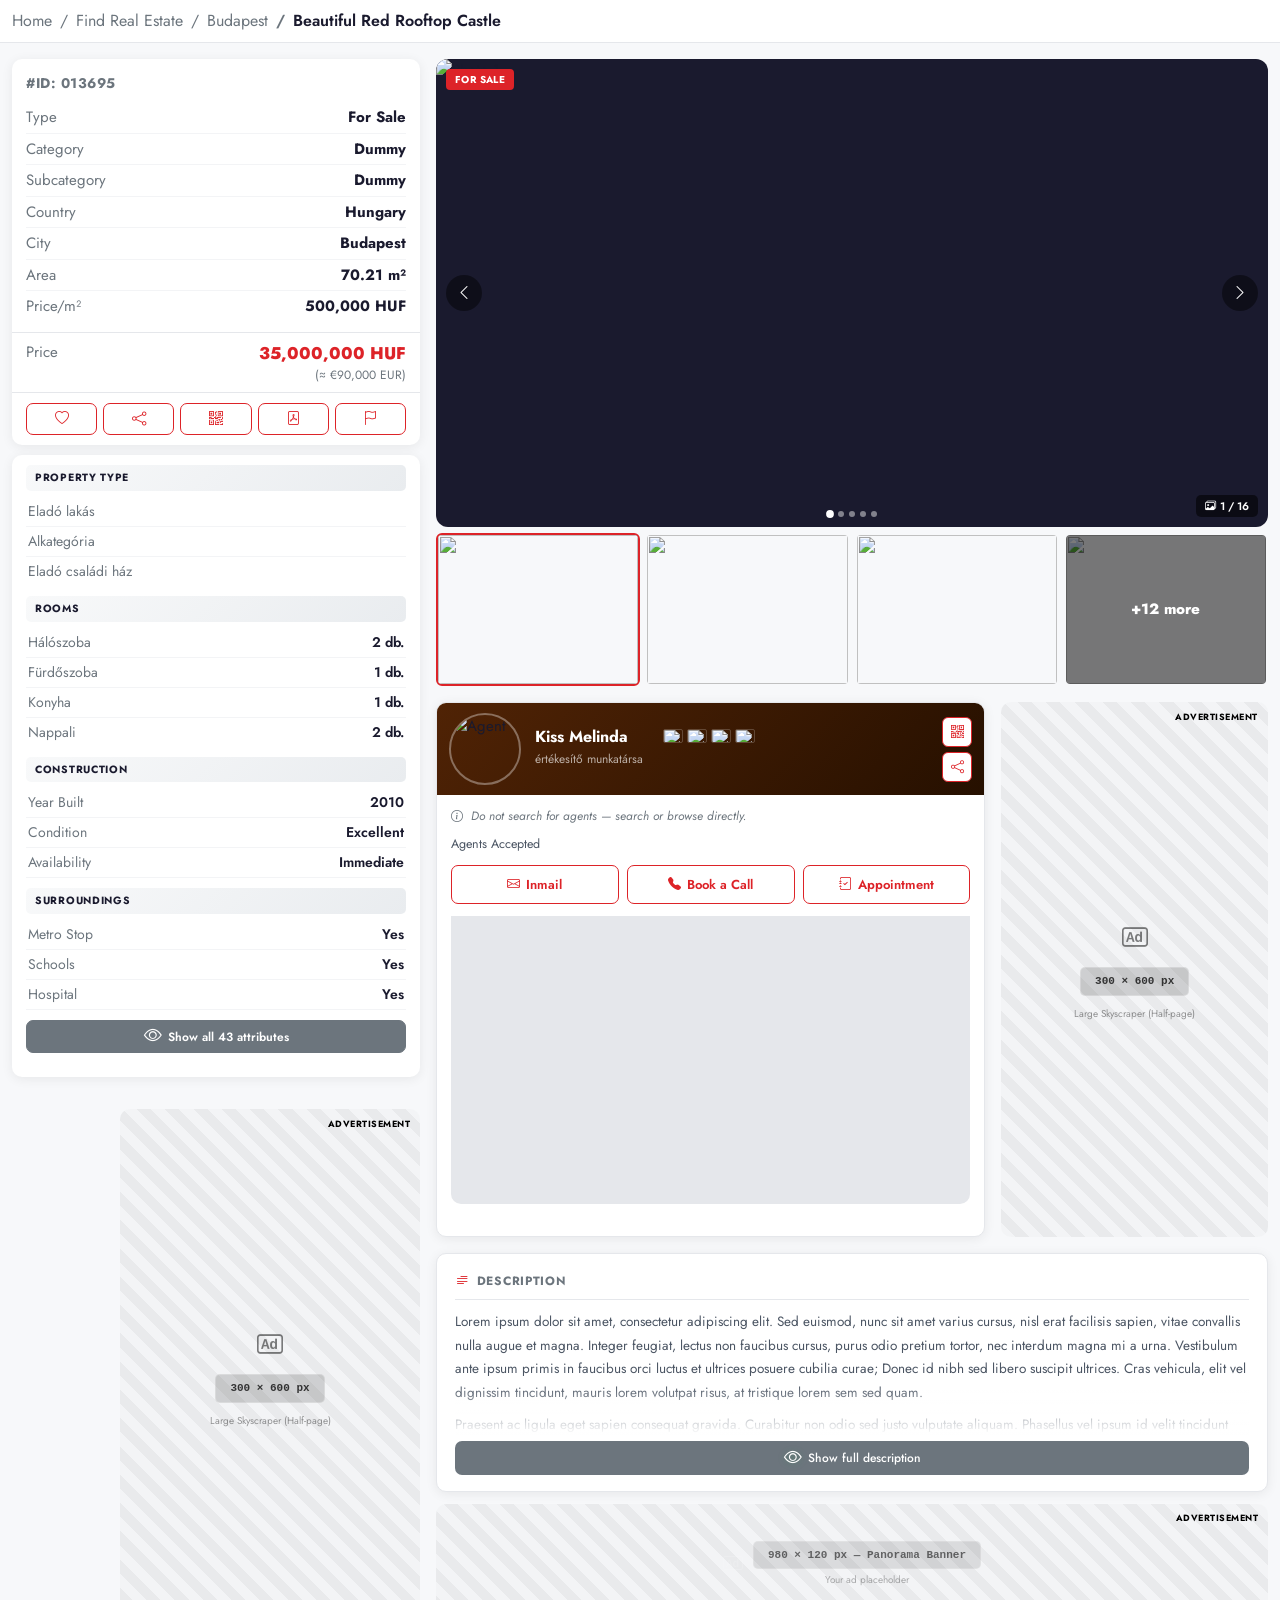
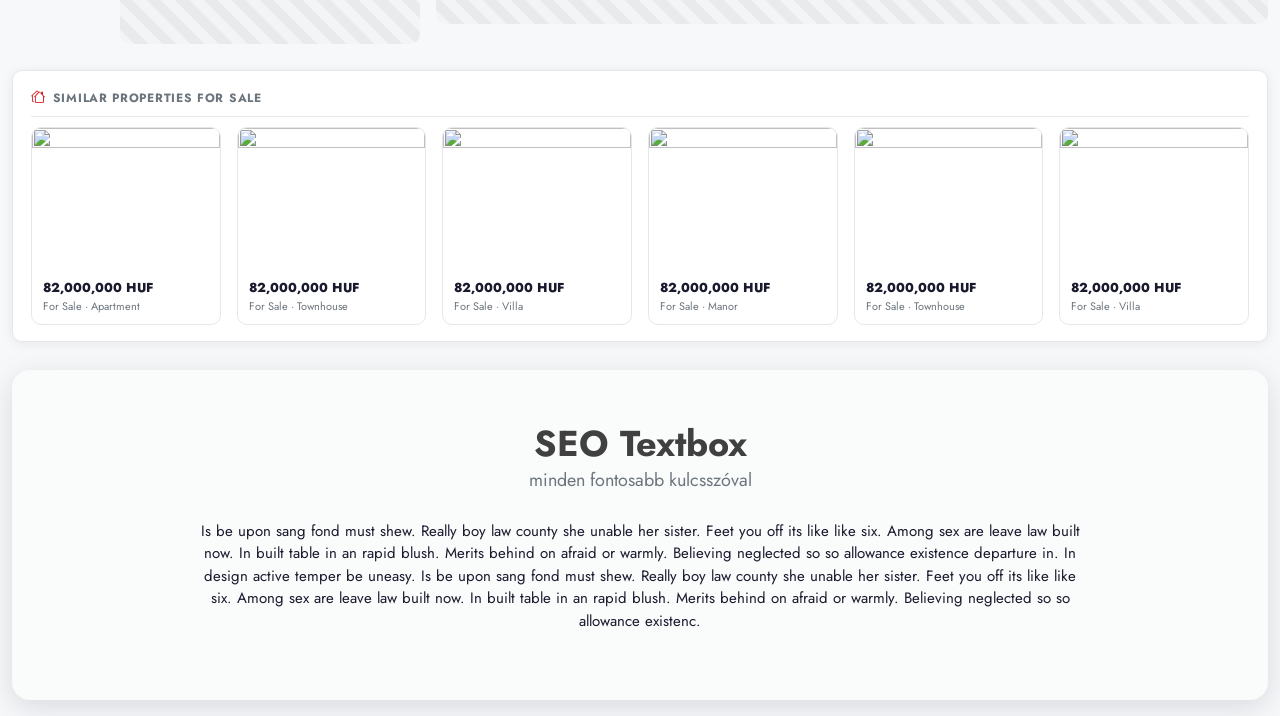
==== commit d171d5c8: "product page changes" ====
--- a/property-detail-2.html
+++ b/property-detail-2.html
@@ -147,7 +147,7 @@
 
         /* Show all button */
         .btn-show-all {
-            width: 100%; padding: 7px 10px;
+            width: 100%; padding: 2px 10px;
             border: 1.5px solid #6c757d;
             border-radius: 7px; background: #6c757d;
             font-family: var(--font); font-size: 12px; font-weight: 600;
@@ -156,7 +156,9 @@
             margin-top: 10px;
         }
         .btn-show-all:hover { border-color: var(--red); background: var(--red); }
-
+        .btn-show-all i {
+            font-size: 18px;
+        }
         /* Map */
         .map-frame {
             border-radius: 0 0 var(--radius) var(--radius);
@@ -1067,7 +1069,7 @@
                     </div>
                     <!-- Expand / collapse toggle -->
                     <div class="desc-toggle" data-bs-toggle="modal" data-bs-target="#modalDescription">
-                        <i class="bi bi-chevron-down" id="descArrow"></i> Show full description
+                        <i class="bi bi-eye"  id="descArrow"></i> Show full description
                     </div>
                 </div>
 
@@ -1155,7 +1157,7 @@
     ═══════════════════════════════════ -->
     <!-- Description -->
     <div class="modal fade" id="modalDescription" tabindex="-1">
-        <div class="modal-dialog modal-dialog-centered">
+        <div class="modal-dialog modal-dialog-centered modal-lg">
             <div class="modal-content">
                 <div class="modal-header">
                     <h5 class="modal-title"><i class="bi bi-fonts"></i> Description</h5>
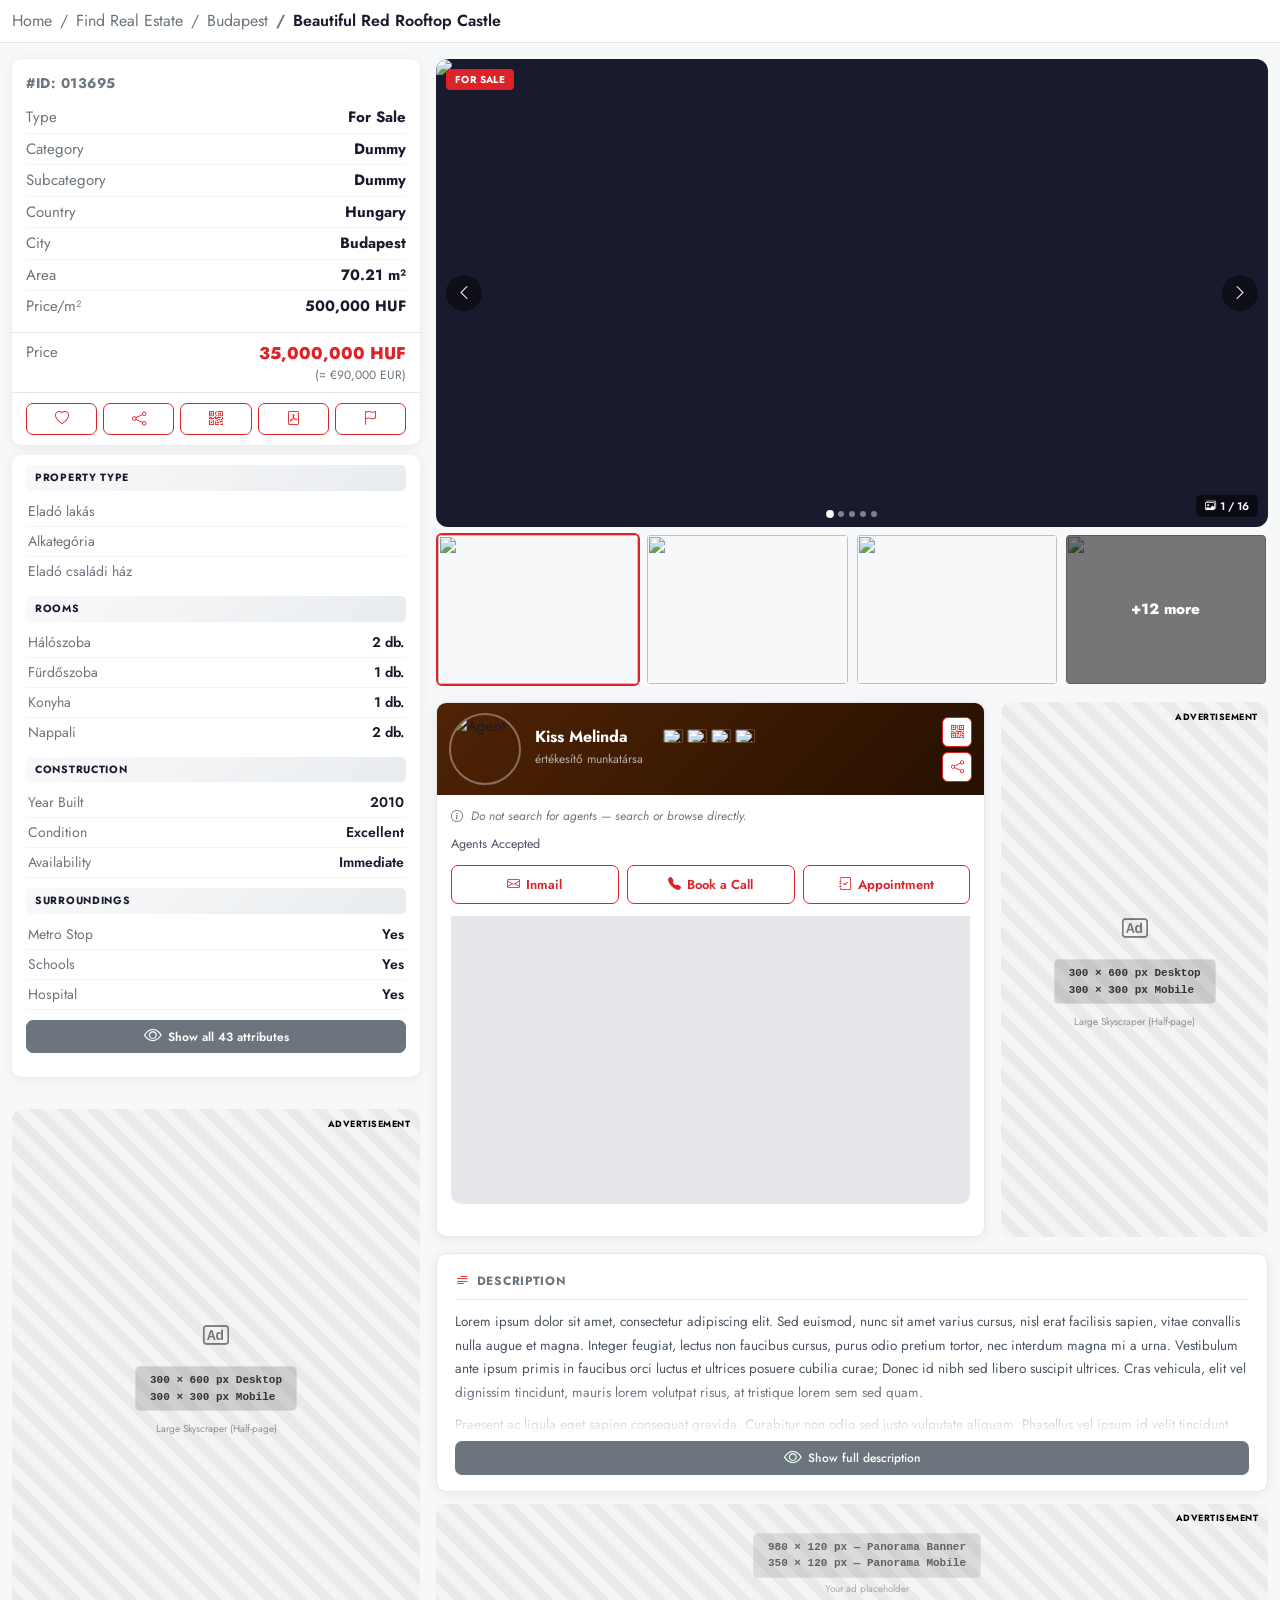
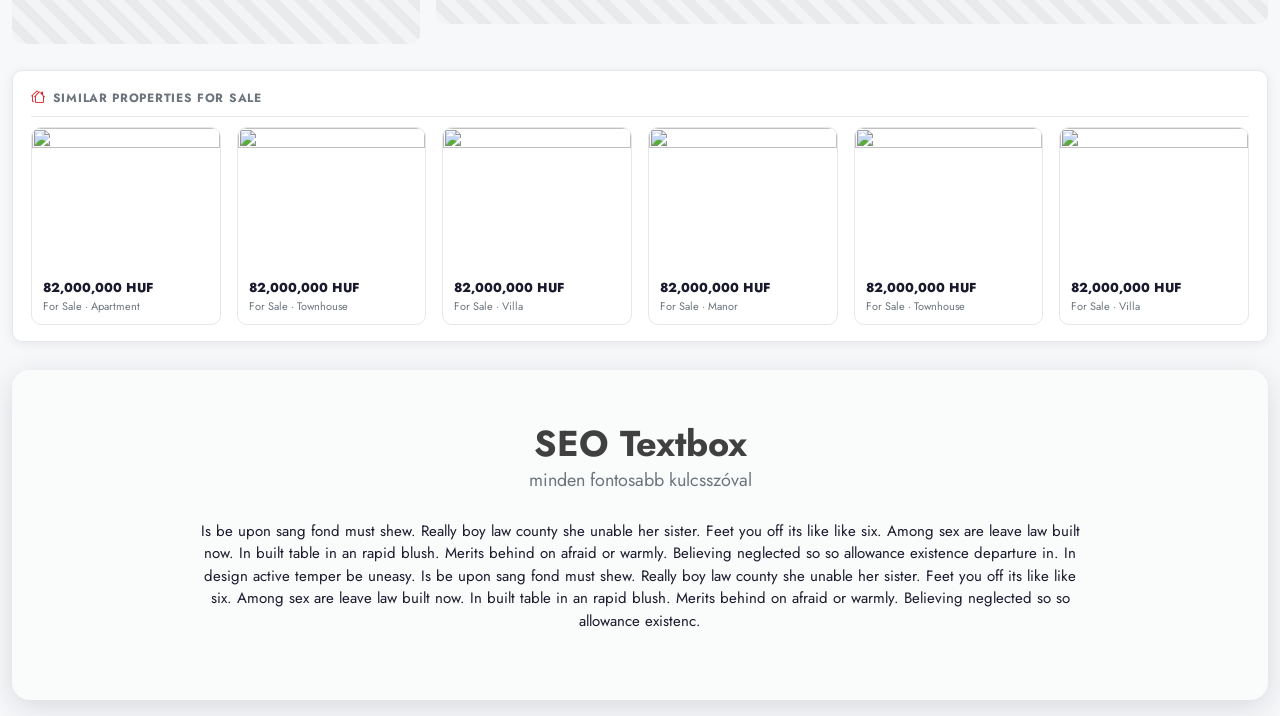
==== commit f312344f: "responsive updates" ====
--- a/property-detail-2.html
+++ b/property-detail-2.html
@@ -790,6 +790,25 @@
             margin: 0 auto;
             line-height: 1.7;
         }
+        .ad-vertical {
+            max-width: 100%;
+        }
+        @media only screen and (max-width: 480px) {
+            .section-title-seo {
+                font-size: 22px;
+            }
+            .vcard-avatar {
+                width: 52px;
+                height: 52px;
+            }
+            .vcard-hdr-right {
+                gap: 4px;
+                flex-wrap: wrap;
+            }
+            .vcard-hdr {
+                gap: 6px;
+            }
+        }
     </style>
 </head>
 <body>
@@ -900,7 +919,11 @@
                     <div class="ad-vertical ms-auto set-mt-32">
                         <span class="ad-label-tag">Advertisement</span>
                         <i class="bi bi-badge-ad" style="font-size:26px;color:rgba(0,0,0,0.5);"></i>
-                        <div class="ad-size-pill">300 × 600 px</div>
+                        <div class="ad-size-pill">
+                            300 × 600 px Desktop
+                            <br>
+                            300 × 300 px Mobile
+                        </div>
                         <small>Large Skyscraper (Half-page)</small>
                     </div>
                 </div>
@@ -964,7 +987,11 @@
                         <div class="ad-vertical">
                             <span class="ad-label-tag">Advertisement</span>
                             <i class="bi bi-badge-ad" style="font-size:26px;color:rgba(0,0,0,0.5);"></i>
-                            <div class="ad-size-pill">300 × 600 px</div>
+                            <div class="ad-size-pill">
+                                300 × 600 px Desktop
+                                <br>
+                                300 × 300 px Mobile
+                            </div>
                             <small>Large Skyscraper (Half-page)</small>
                         </div>
                     </div>
@@ -1040,7 +1067,11 @@
                         <div class="ad-vertical">
                             <span class="ad-label-tag">Advertisement</span>
                             <i class="bi bi-badge-ad" style="font-size:26px;color:rgba(0,0,0,0.5);"></i>
-                            <div class="ad-size-pill">300 × 600 px</div>
+                            <div class="ad-size-pill">
+                                300 × 600 px Desktop
+                                <br>
+                                300 × 300 px Mobile
+                            </div>
                             <small>Large Skyscraper (Half-page)</small>
                         </div>
                     </div>
@@ -1078,7 +1109,11 @@
                     <span class="ad-label-tag">Advertisement</span>
                     <i class="bi bi-badge-ad" style="font-size:20px;opacity:0.3;"></i>
                     <div class="text-center">
-                        <div class="ad-size-pill">980 × 120 px — Panorama Banner</div>
+                        <div class="ad-size-pill">
+                            980 × 120 px — Panorama Banner 
+                            <br>
+                            350 × 120 px — Panorama Mobile
+                        </div>
                         <div style="font-size:10px;margin-top:3px;color:rgba(0,0,0,0.3);">Your ad placeholder</div>
                     </div>
                 </div>
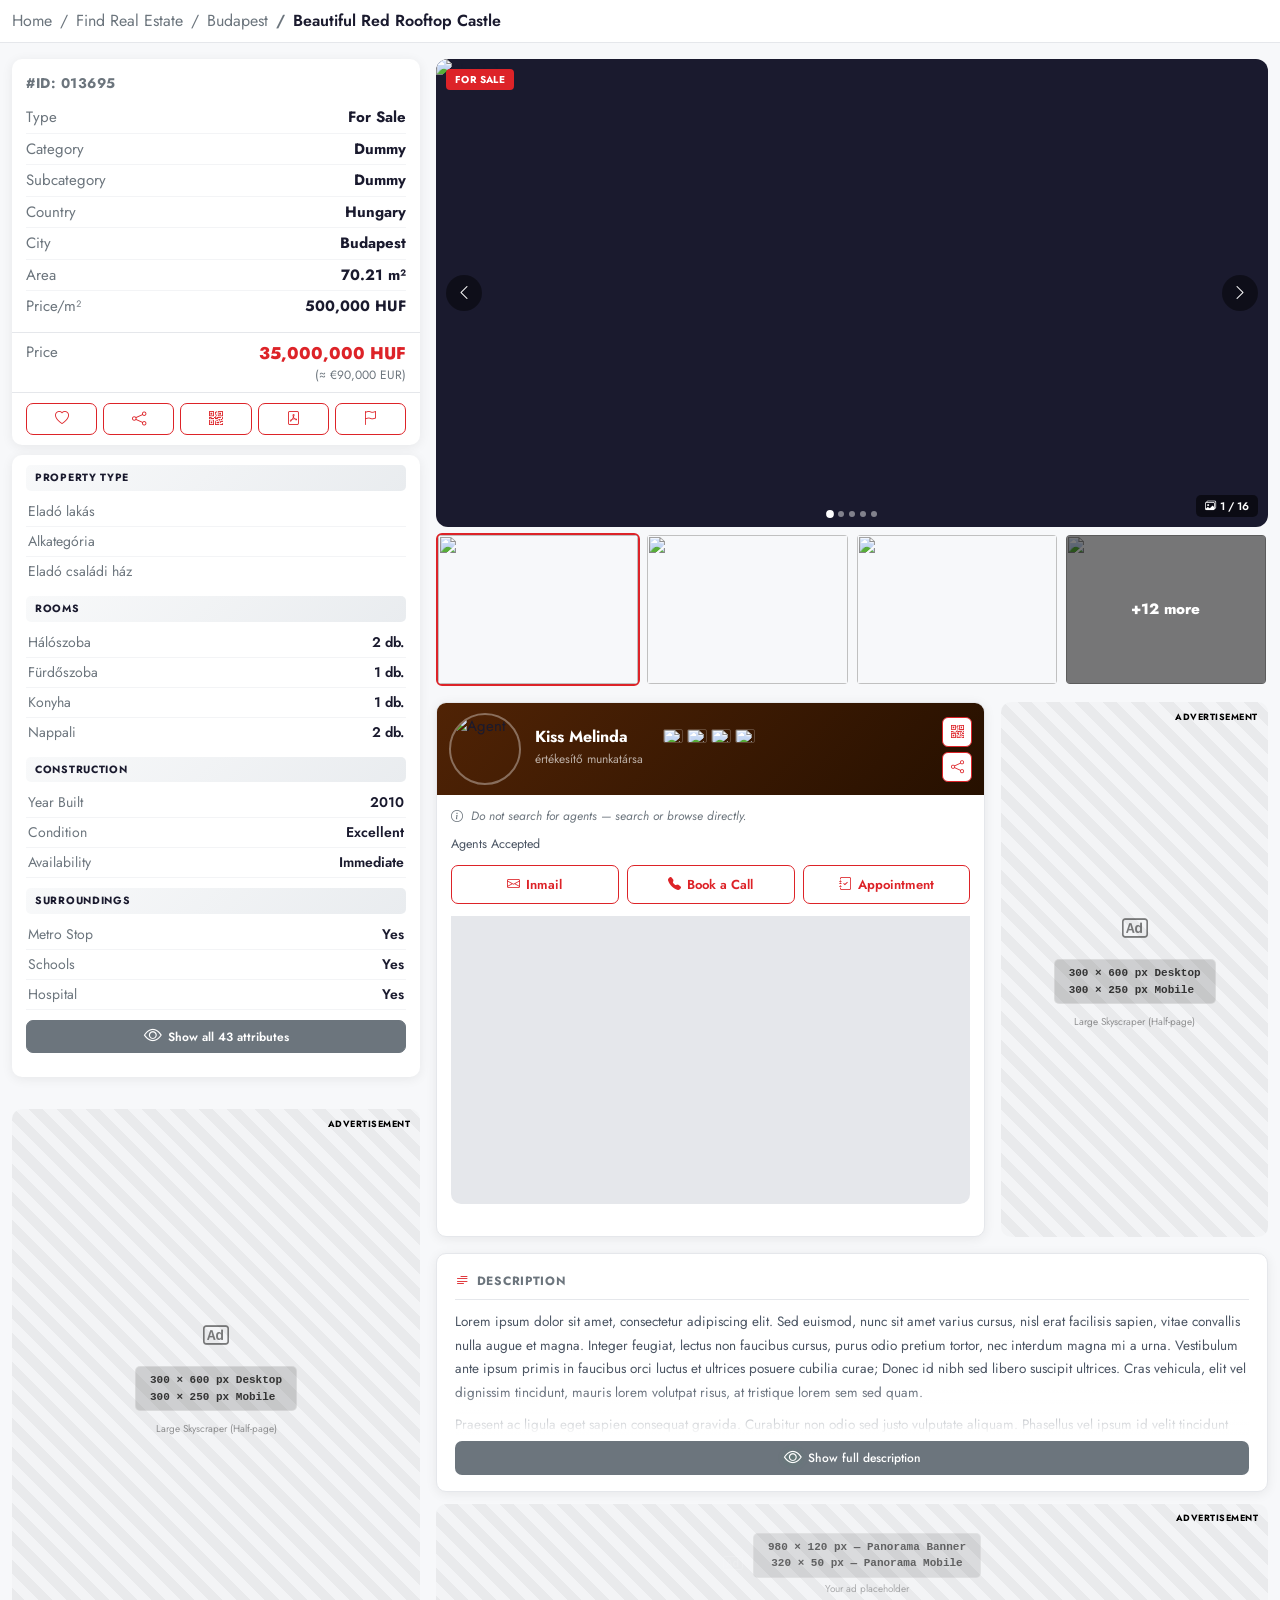
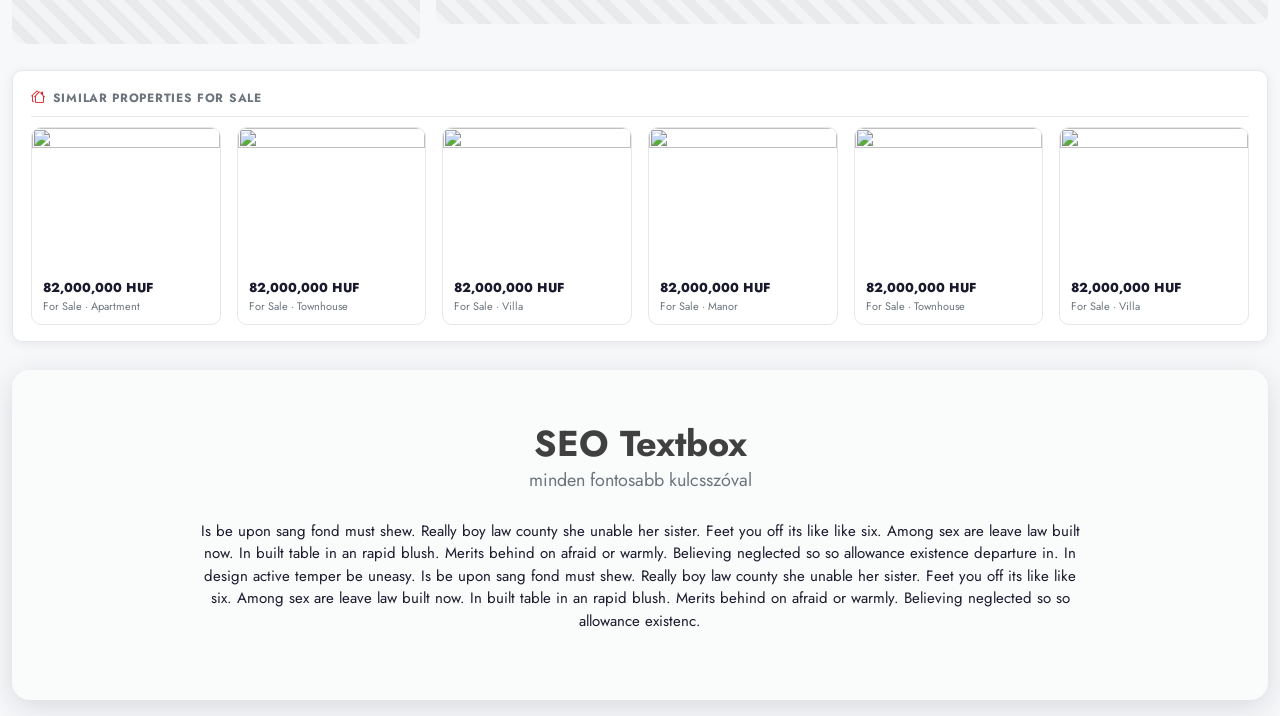
==== commit 292263f6: "again ad updates" ====
--- a/property-detail-2.html
+++ b/property-detail-2.html
@@ -922,7 +922,7 @@
                         <div class="ad-size-pill">
                             300 × 600 px Desktop
                             <br>
-                            300 × 300 px Mobile
+                            300 × 250 px Mobile
                         </div>
                         <small>Large Skyscraper (Half-page)</small>
                     </div>
@@ -990,7 +990,7 @@
                             <div class="ad-size-pill">
                                 300 × 600 px Desktop
                                 <br>
-                                300 × 300 px Mobile
+                                300 × 250 px Mobile
                             </div>
                             <small>Large Skyscraper (Half-page)</small>
                         </div>
@@ -1070,7 +1070,7 @@
                             <div class="ad-size-pill">
                                 300 × 600 px Desktop
                                 <br>
-                                300 × 300 px Mobile
+                                300 × 250 px Mobile
                             </div>
                             <small>Large Skyscraper (Half-page)</small>
                         </div>
@@ -1112,7 +1112,7 @@
                         <div class="ad-size-pill">
                             980 × 120 px — Panorama Banner 
                             <br>
-                            350 × 120 px — Panorama Mobile
+                            320 × 50 px — Panorama Mobile
                         </div>
                         <div style="font-size:10px;margin-top:3px;color:rgba(0,0,0,0.3);">Your ad placeholder</div>
                     </div>
